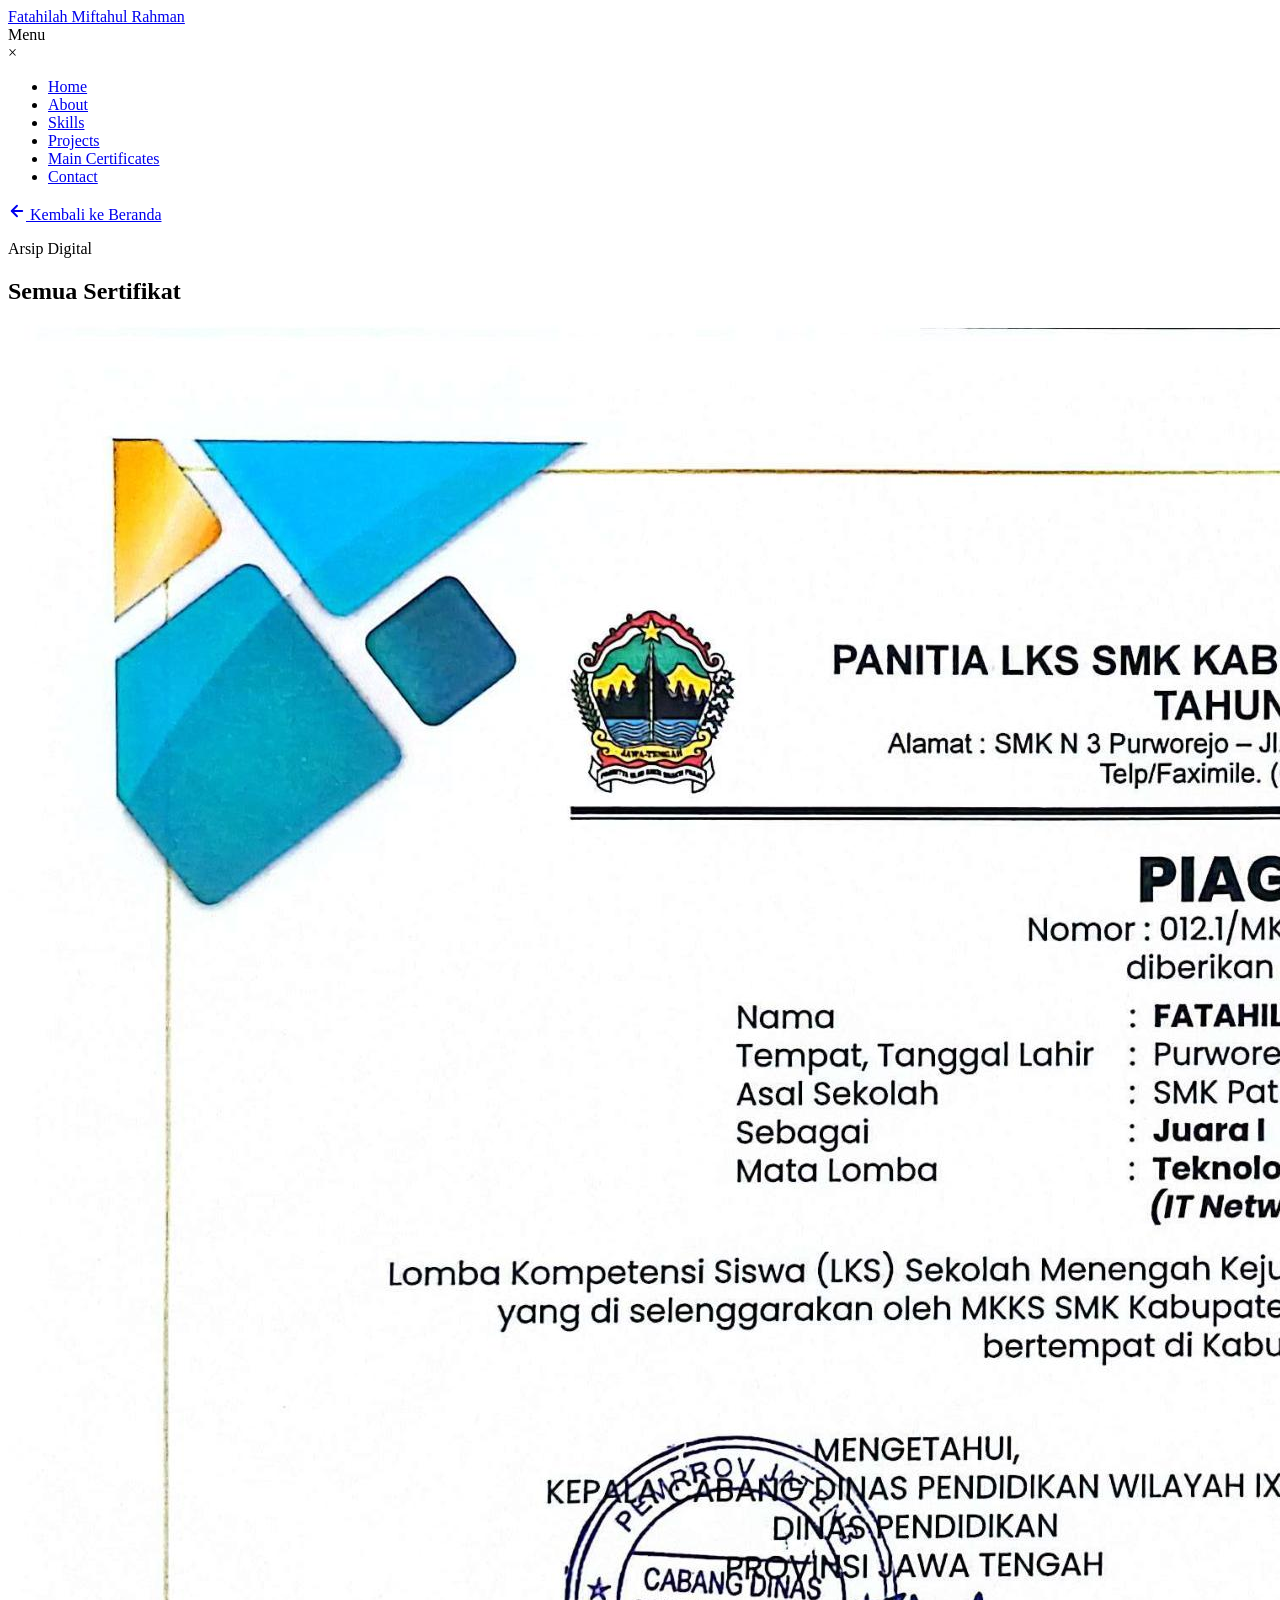
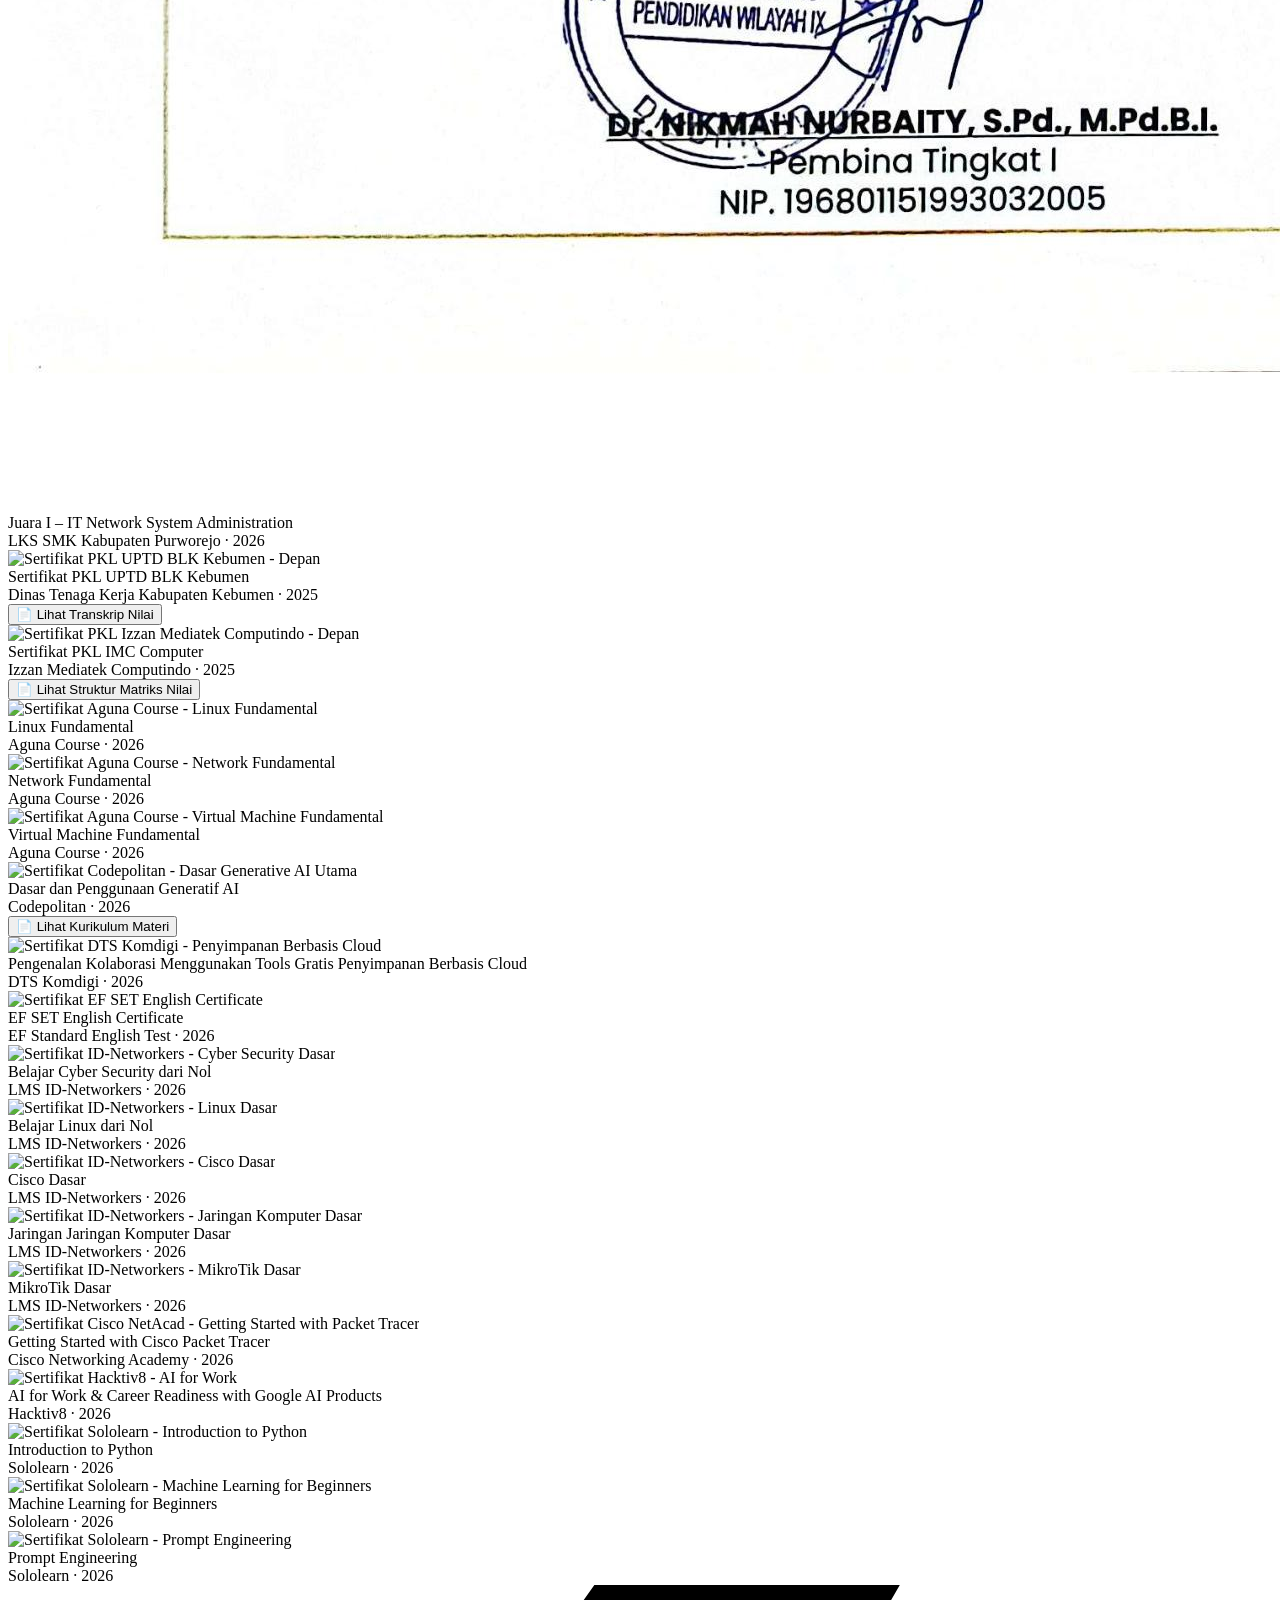
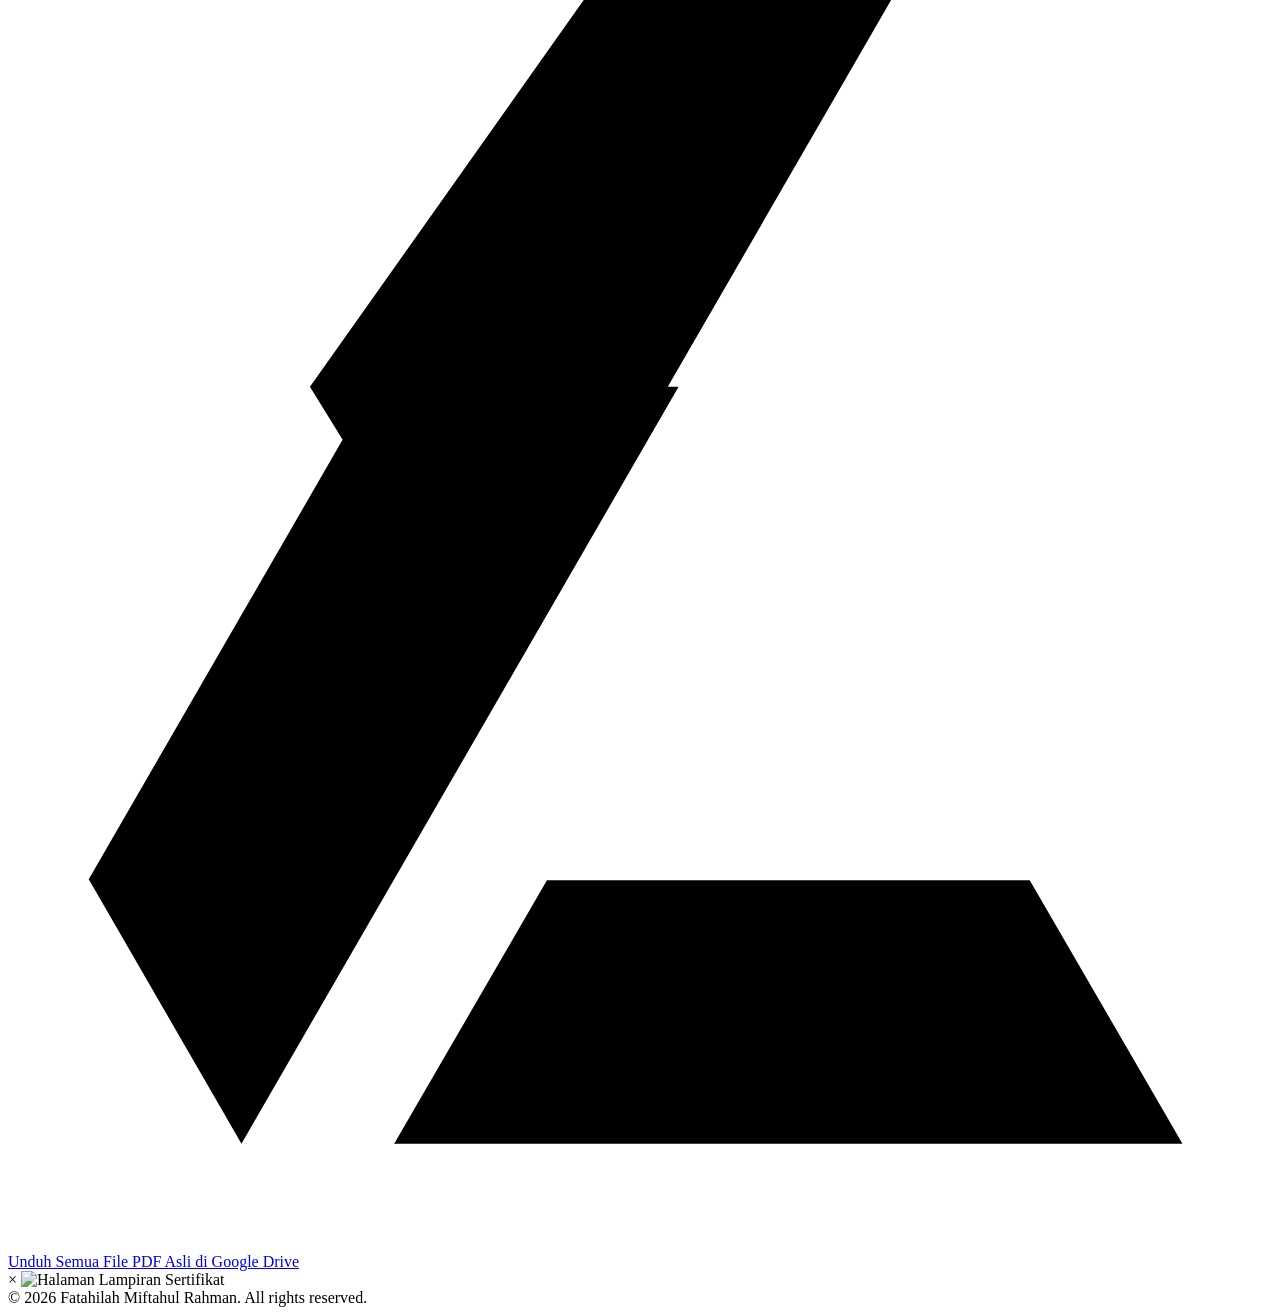
==== certificates.html @ 3e227509 "Add files via upload" ====
<!DOCTYPE html>
<html lang="id">
<head>
  <meta charset="UTF-8" />
  <meta name="viewport" content="width=device-width, initial-scale=1.0" />
  <title>Semua Sertifikat — Fatahilah Miftahul Rahman</title>
  <link href="https://fonts.googleapis.com/css2?family=DM+Serif+Display:ital@0;1&family=DM+Sans:wght@300;400;500;600&display=swap" rel="stylesheet" />
  <!-- Menghubungkan ke file CSS eksternal -->
  <link rel="stylesheet" href="style.css" />
</head>
<body>

  <!-- NAVBAR UTAMA -->
  <nav id="main-nav">
    <a href="index.html#home" class="nav-logo">Fatahilah Miftahul Rahman</a>
    <div class="menu-toggle" id="mobile-menu">
      <span></span>
      <span></span>
      <span></span>
    </div>
    
    <div class="nav-overlay" id="nav-overlay">
      <div class="overlay-header">
        <span class="overlay-title">Menu</span>
        <div class="close-btn" id="close-menu">&times;</div>
      </div>
      <ul class="overlay-links">
        <li><a href="index.html#home">Home</a></li>
        <li><a href="index.html#about">About</a></li>
        <li><a href="index.html#skills">Skills</a></li>
        <li><a href="index.html#projects">Projects</a></li>
        <li><a href="index.html#certificates">Main Certificates</a></li>
        <li><a href="index.html#contact">Contact</a></li>
      </ul>
    </div>
  </nav>

  <!-- KOLEKSI SERTIFIKAT LENGKAP -->
  <section class="certificates-page">
    <div class="section-inner">
      
      <!-- Tombol Kembali ke Halaman Utama -->
      <div class="back-btn-wrap">
        <a href="index.html" class="back-btn">
          <svg width="18" height="18" viewBox="0 0 24 24" fill="none" stroke="currentColor" stroke-width="2.5" stroke-linecap="round" stroke-linejoin="round"><line x1="19" y1="12" x2="5" y2="12"></line><polyline points="12 19 5 12 12 5"></polyline></svg>
          Kembali ke Beranda
        </a>
      </div>

      <p class="section-label">Arsip Digital</p>
      <h2 class="section-title">Semua Sertifikat</h2>
      <div class="divider"></div>
      
      <!-- GRID SERTIFIKAT (Total 19 Sertifikat) -->
      <div class="cert-grid">
        
        <!-- [1] SERTIFIKAT LKS (Utama - Tanpa lazy load karena di paling atas) -->
        <div class="cert-card lks-featured">
          <div class="cert-img-wrap">
            <img src="assets/certificates/certificate-lks.jpg" alt="Sertifikat LKS SMK IT Network System Administration" />
          </div>
          <div class="cert-info">
            <div class="cert-name">Juara I – IT Network System Administration</div>
            <div class="cert-year">LKS SMK Kabupaten Purworejo · 2026</div>
          </div>
        </div>

        <!-- [2] SERTIFIKAT PKL BLK KEBUMEN (Vertikal + 2 Halaman) -->
        <div class="cert-card pkl-vertical">
          <div class="cert-img-wrap">
            <img src="assets/certificates/Sertifikat-PKL-UPTD-BLK-Kebumen-depan.jpg" alt="Sertifikat PKL UPTD BLK Kebumen - Depan" loading="lazy" />
          </div>
          <div class="cert-info">
            <div class="cert-name">Sertifikat PKL UPTD BLK Kebumen</div>
            <div class="cert-year">Dinas Tenaga Kerja Kabupaten Kebumen · 2025</div>
            <button class="btn-transkrip" data-fullimg="assets/certificates/Sertifikat-PKL-UPTD-BLK-Kebumen-belakang.jpg">
              📄 Lihat Transkrip Nilai
            </button>
          </div>
        </div>

        <!-- [3] SERTIFIKAT PKL IMC COMPUTER (Landscape + 2 Halaman) -->
        <div class="cert-card">
          <div class="cert-img-wrap">
            <img src="assets/certificates/Sertifikat-PKL-IMC-Computer-depan.jpg" alt="Sertifikat PKL Izzan Mediatek Computindo - Depan" loading="lazy" />
          </div>
          <div class="cert-info">
            <div class="cert-name">Sertifikat PKL IMC Computer</div>
            <div class="cert-year">Izzan Mediatek Computindo · 2025</div>
            <button class="btn-transkrip" data-fullimg="assets/certificates/Sertifikat-PKL-IMC-Computer-belakang.jpg">
              📄 Lihat Struktur Matriks Nilai
            </button>
          </div>
        </div>

        <!-- [4] AGUNA COURSE - LINUX FUNDAMENTAL -->
        <div class="cert-card">
          <div class="cert-img-wrap">
            <img src="assets/certificates/sertifikat-aguna-course-linux-fundamental.jpg" alt="Sertifikat Aguna Course - Linux Fundamental" loading="lazy" />
          </div>
          <div class="cert-info">
            <div class="cert-name">Linux Fundamental</div>
            <div class="cert-year">Aguna Course · 2026</div>
          </div>
        </div>

        <!-- [5] AGUNA COURSE - NETWORK FUNDAMENTAL -->
        <div class="cert-card">
          <div class="cert-img-wrap">
            <img src="assets/certificates/sertifikat-aguna-course-network-fundamental.jpg" alt="Sertifikat Aguna Course - Network Fundamental" loading="lazy" />
          </div>
          <div class="cert-info">
            <div class="cert-name">Network Fundamental</div>
            <div class="cert-year">Aguna Course · 2026</div>
          </div>
        </div>

        <!-- [6] AGUNA COURSE - VIRTUAL MACHINE FUNDAMENTAL -->
        <div class="cert-card">
          <div class="cert-img-wrap">
            <img src="assets/certificates/sertifikat-aguna-course-virtual-machine-fundamental.jpg" alt="Sertifikat Aguna Course - Virtual Machine Fundamental" loading="lazy" />
          </div>
          <div class="cert-info">
            <div class="cert-name">Virtual Machine Fundamental</div>
            <div class="cert-year">Aguna Course · 2026</div>
          </div>
        </div>

        <!-- [7] CODEPOLITAN - GENERATIVE AI (Materi Gabungan 3 Halaman via Konsep A) -->
        <div class="cert-card">
          <div class="cert-img-wrap">
            <img src="assets/certificates/sertifikat-codepolitan-dasar-generative-ai-utama.jpg" alt="Sertifikat Codepolitan - Dasar Generative AI Utama" loading="lazy" />
          </div>
          <div class="cert-info">
            <div class="cert-name">Dasar dan Penggunaan Generatif AI</div>
            <div class="cert-year">Codepolitan · 2026</div>
            <button class="btn-transkrip" data-fullimg="assets/certificates/sertifikat-codepolitan-dasar-generative-ai-materi-full.jpg">
              📄 Lihat Kurikulum Materi
            </button>
          </div>
        </div>

        <!-- [8] DTS KOMDIGI - TOOLS CLOUD (Vertikal / Portrait) -->
        <div class="cert-card pkl-vertical">
          <div class="cert-img-wrap">
            <img src="assets/certificates/sertifikat-dts-komdigi-tools-cloud-kolaborasi.jpg" alt="Sertifikat DTS Komdigi - Penyimpanan Berbasis Cloud" loading="lazy" />
          </div>
          <div class="cert-info">
            <div class="cert-name">Pengenalan Kolaborasi Menggunakan Tools Gratis Penyimpanan Berbasis Cloud</div>
            <div class="cert-year">DTS Komdigi · 2026</div>
          </div>
        </div>

        <!-- [9] EF SET - ENGLISH CERTIFICATE (Vertikal / Portrait) -->
        <div class="cert-card pkl-vertical">
          <div class="cert-img-wrap">
            <img src="assets/certificates/sertifikat-efset-english-test.jpg" alt="Sertifikat EF SET English Certificate" loading="lazy" />
          </div>
          <div class="cert-info">
            <div class="cert-name">EF SET English Certificate</div>
            <div class="cert-year">EF Standard English Test · 2026</div>
          </div>
        </div>

        <!-- [10] IDN - CYBER SECURITY DASAR -->
        <div class="cert-card">
          <div class="cert-img-wrap">
            <img src="assets/certificates/sertifikat-idn-cyber-security-dasar.jpg" alt="Sertifikat ID-Networkers - Cyber Security Dasar" loading="lazy" />
          </div>
          <div class="cert-info">
            <div class="cert-name">Belajar Cyber Security dari Nol</div>
            <div class="cert-year">LMS ID-Networkers · 2026</div>
          </div>
        </div>

        <!-- [11] IDN - LINUX DASAR -->
        <div class="cert-card">
          <div class="cert-img-wrap">
            <img src="assets/certificates/sertifikat-idn-linux-dasar.jpg" alt="Sertifikat ID-Networkers - Linux Dasar" loading="lazy" />
          </div>
          <div class="cert-info">
            <div class="cert-name">Belajar Linux dari Nol</div>
            <div class="cert-year">LMS ID-Networkers · 2026</div>
          </div>
        </div>

        <!-- [12] IDN - CISCO DASAR -->
        <div class="cert-card">
          <div class="cert-img-wrap">
            <img src="assets/certificates/sertifikat-idn-cisco-dasar.jpg" alt="Sertifikat ID-Networkers - Cisco Dasar" loading="lazy" />
          </div>
          <div class="cert-info">
            <div class="cert-name">Cisco Dasar</div>
            <div class="cert-year">LMS ID-Networkers · 2026</div>
          </div>
        </div>

        <!-- [13] IDN - JARIINGAN KOMPUTER DASAR -->
        <div class="cert-card">
          <div class="cert-img-wrap">
            <img src="assets/certificates/sertifikat-idn-jaringan-komputer-dasar.jpg" alt="Sertifikat ID-Networkers - Jaringan Komputer Dasar" loading="lazy" />
          </div>
          <div class="cert-info">
            <div class="cert-name">Jaringan Jaringan Komputer Dasar</div>
            <div class="cert-year">LMS ID-Networkers · 2026</div>
          </div>
        </div>

        <!-- [14] IDN - MIKROTIK DASAR -->
        <div class="cert-card">
          <div class="cert-img-wrap">
            <img src="assets/certificates/sertifikat-idn-mikrotik-dasar.jpg" alt="Sertifikat ID-Networkers - MikroTik Dasar" loading="lazy" />
          </div>
          <div class="cert-info">
            <div class="cert-name">MikroTik Dasar</div>
            <div class="cert-year">LMS ID-Networkers · 2026</div>
          </div>
        </div>

        <!-- [15] CISCO NETACAD - GETTING STARTED PACKET TRACER -->
        <div class="cert-card">
          <div class="cert-img-wrap">
            <img src="assets/certificates/sertifikat-cisco-getting-started-packet-tracer.jpg" alt="Sertifikat Cisco NetAcad - Getting Started with Packet Tracer" loading="lazy" />
          </div>
          <div class="cert-info">
            <div class="cert-name">Getting Started with Cisco Packet Tracer</div>
            <div class="cert-year">Cisco Networking Academy · 2026</div>
          </div>
        </div>

        <!-- [16] HACKTIV8 - AI FOR WORK -->
        <div class="cert-card">
          <div class="cert-img-wrap">
            <img src="assets/certificates/sertifikat-hacktiv8-ai-work-career-readiness.jpg" alt="Sertifikat Hacktiv8 - AI for Work" loading="lazy" />
          </div>
          <div class="cert-info">
            <div class="cert-name">AI for Work &amp; Career Readiness with Google AI Products</div>
            <div class="cert-year">Hacktiv8 · 2026</div>
          </div>
        </div>

        <!-- [17] SOLOLEARN - INTRODUCTION TO PYTHON -->
        <div class="cert-card">
          <div class="cert-img-wrap">
            <img src="assets/certificates/sertifikat-sololearn-introduction-python.jpg" alt="Sertifikat Sololearn - Introduction to Python" loading="lazy" />
          </div>
          <div class="cert-info">
            <div class="cert-name">Introduction to Python</div>
            <div class="cert-year">Sololearn · 2026</div>
          </div>
        </div>

        <!-- [18] SOLOLEARN - MACHINE LEARNING FOR BEGINNERS -->
        <div class="cert-card">
          <div class="cert-img-wrap">
            <img src="assets/certificates/sertifikat-sololearn-machine-learning-beginners.jpg" alt="Sertifikat Sololearn - Machine Learning for Beginners" loading="lazy" />
          </div>
          <div class="cert-info">
            <div class="cert-name">Machine Learning for Beginners</div>
            <div class="cert-year">Sololearn · 2026</div>
          </div>
        </div>

        <!-- [19] SOLOLEARN - PROMPT ENGINEERING -->
        <div class="cert-card">
          <div class="cert-img-wrap">
            <img src="assets/certificates/sertifikat-sololearn-prompt-engineering.jpg" alt="Sertifikat Sololearn - Prompt Engineering" loading="lazy" />
          </div>
          <div class="cert-info">
            <div class="cert-name">Prompt Engineering</div>
            <div class="cert-year">Sololearn · 2026</div>
          </div>
        </div>

      </div>

      <!-- Tombol Link Google Drive Sebagai Backup -->
      <a class="cert-drive-btn" href="https://drive.google.com/drive/folders/1jxQi8S0QpUtACRlumbORdfEAGRturCqt" target="_blank" rel="noopener">
        <svg viewBox="0 0 24 24"><path d="M4.433 22l-2.9-5.02 5.4-9.35h5.8L4.433 22zm4.4-9.35L5.733 7.63 11.133 0h5.8l-5.4 9.35H8.833zm11.167 9.35H7.333l2.9-5H19.4l2.9 5h-2.3z"/></svg>
        Unduh Semua File PDF Asli di Google Drive
      </a>

    </div>
  </section>

  <!-- WADAH POP-UP MODAL KOSONGAN -->
  <div id="certModal" class="modal">
    <span class="close-modal" id="closeModal">&times;</span>
    <img class="modal-content" id="modalImg" alt="Halaman Lampiran Sertifikat" />
  </div>

  <footer>
    &copy; 2026 Fatahilah Miftahul Rahman. All rights reserved.
  </footer>

  <!-- Menghubungkan ke file JavaScript eksternal -->
  <script src="script.js"></script>
</body>
</html>
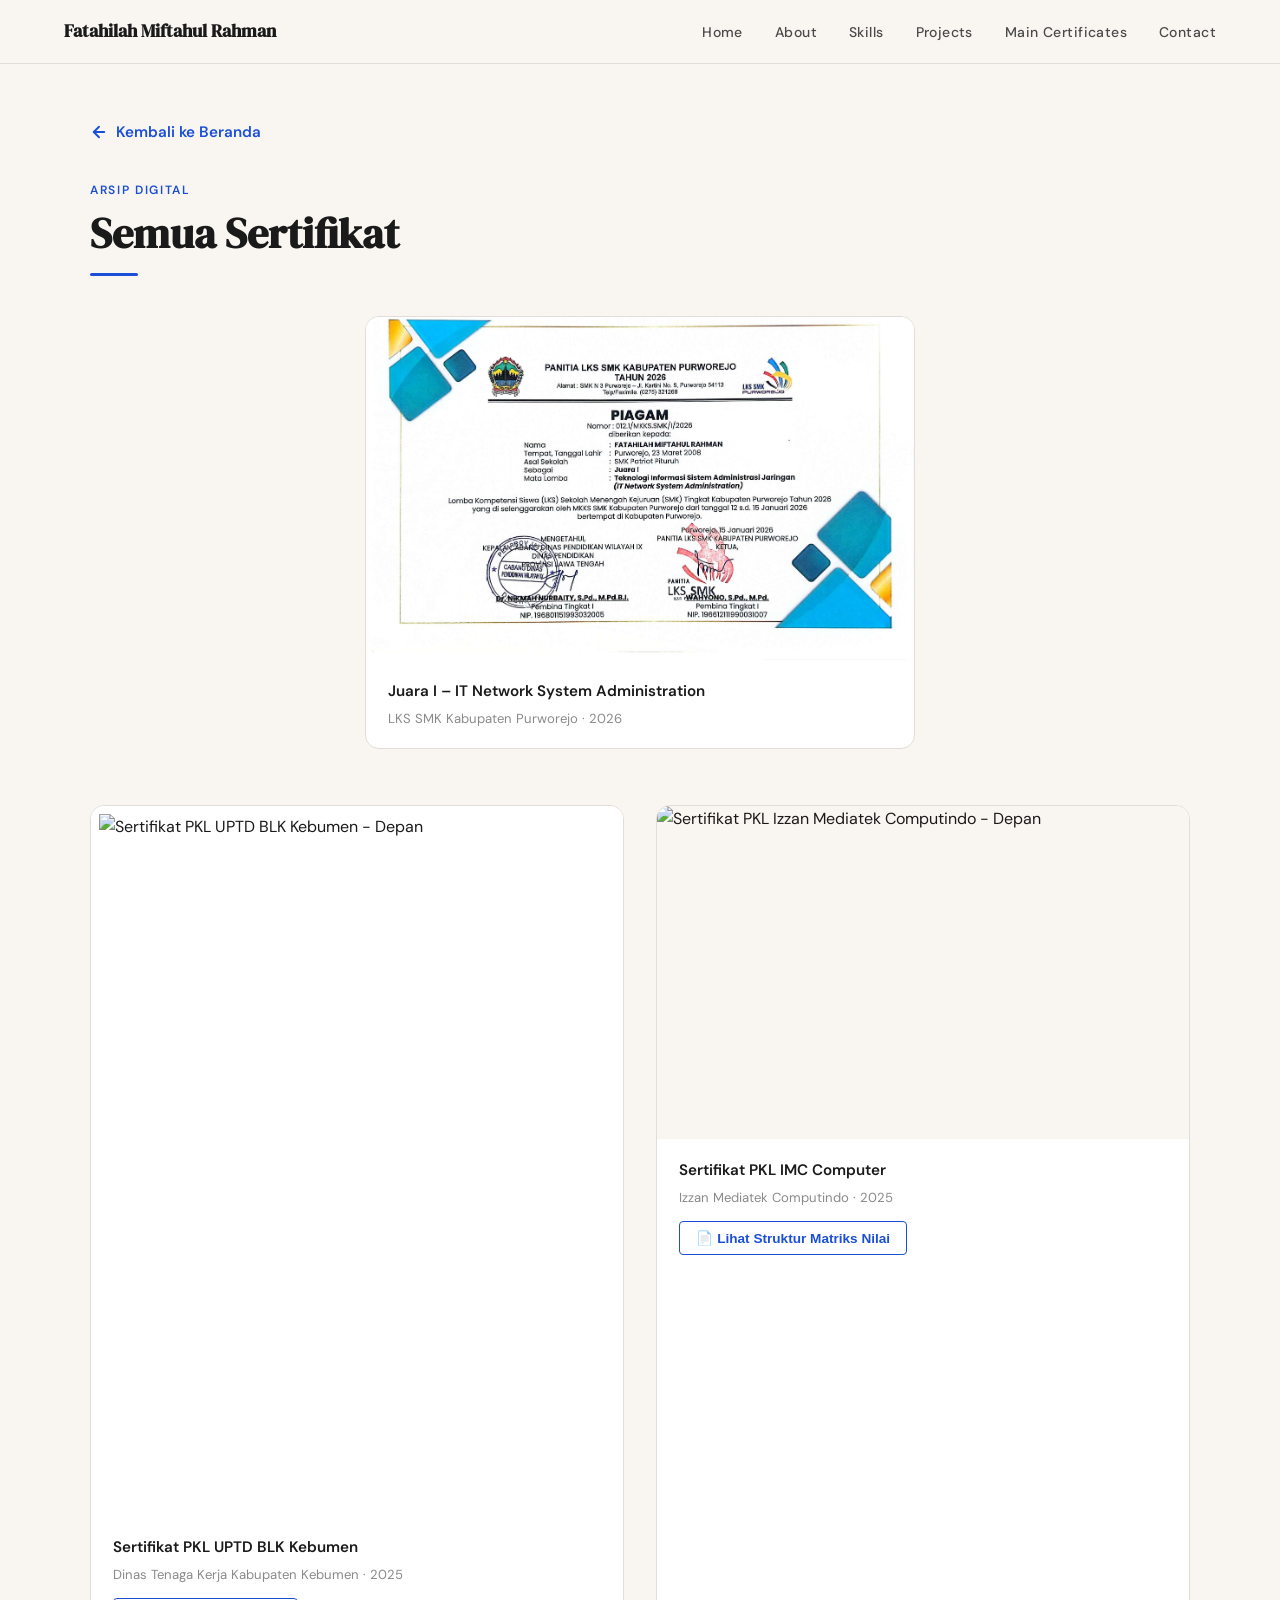
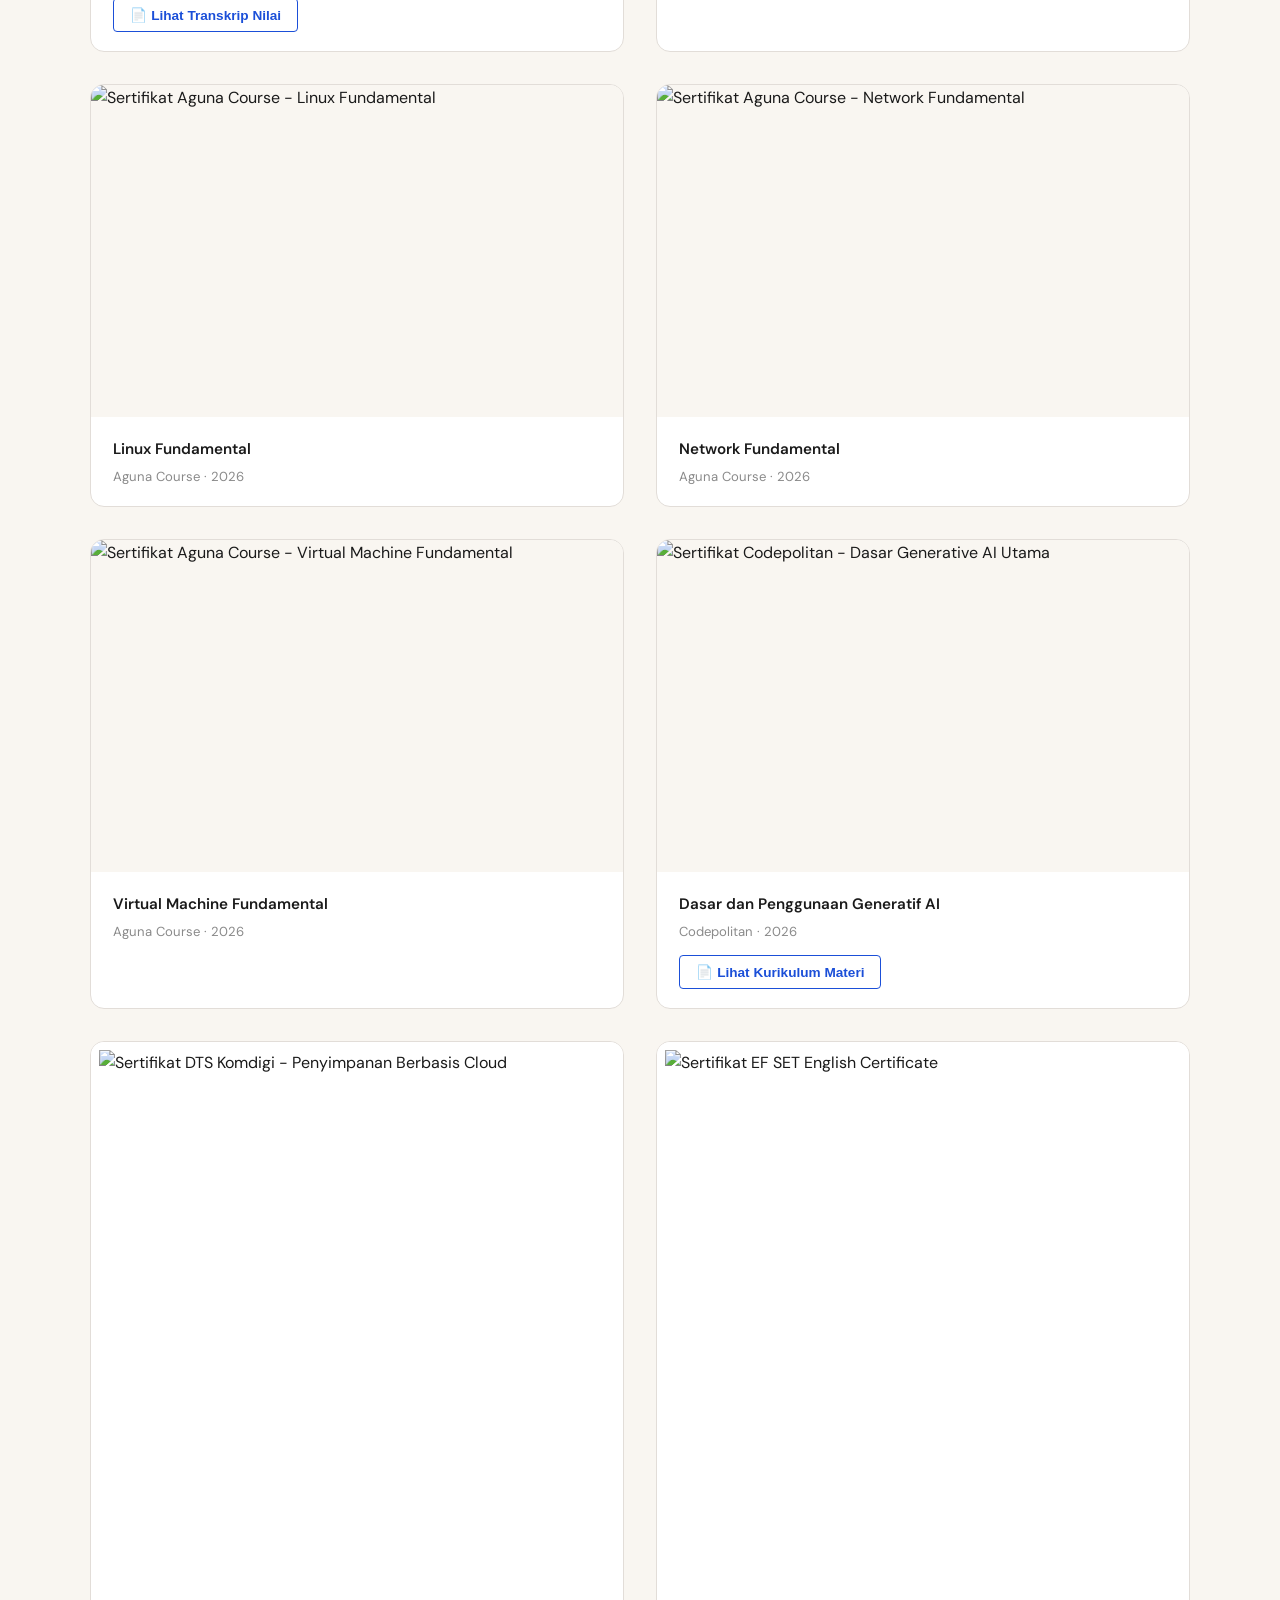
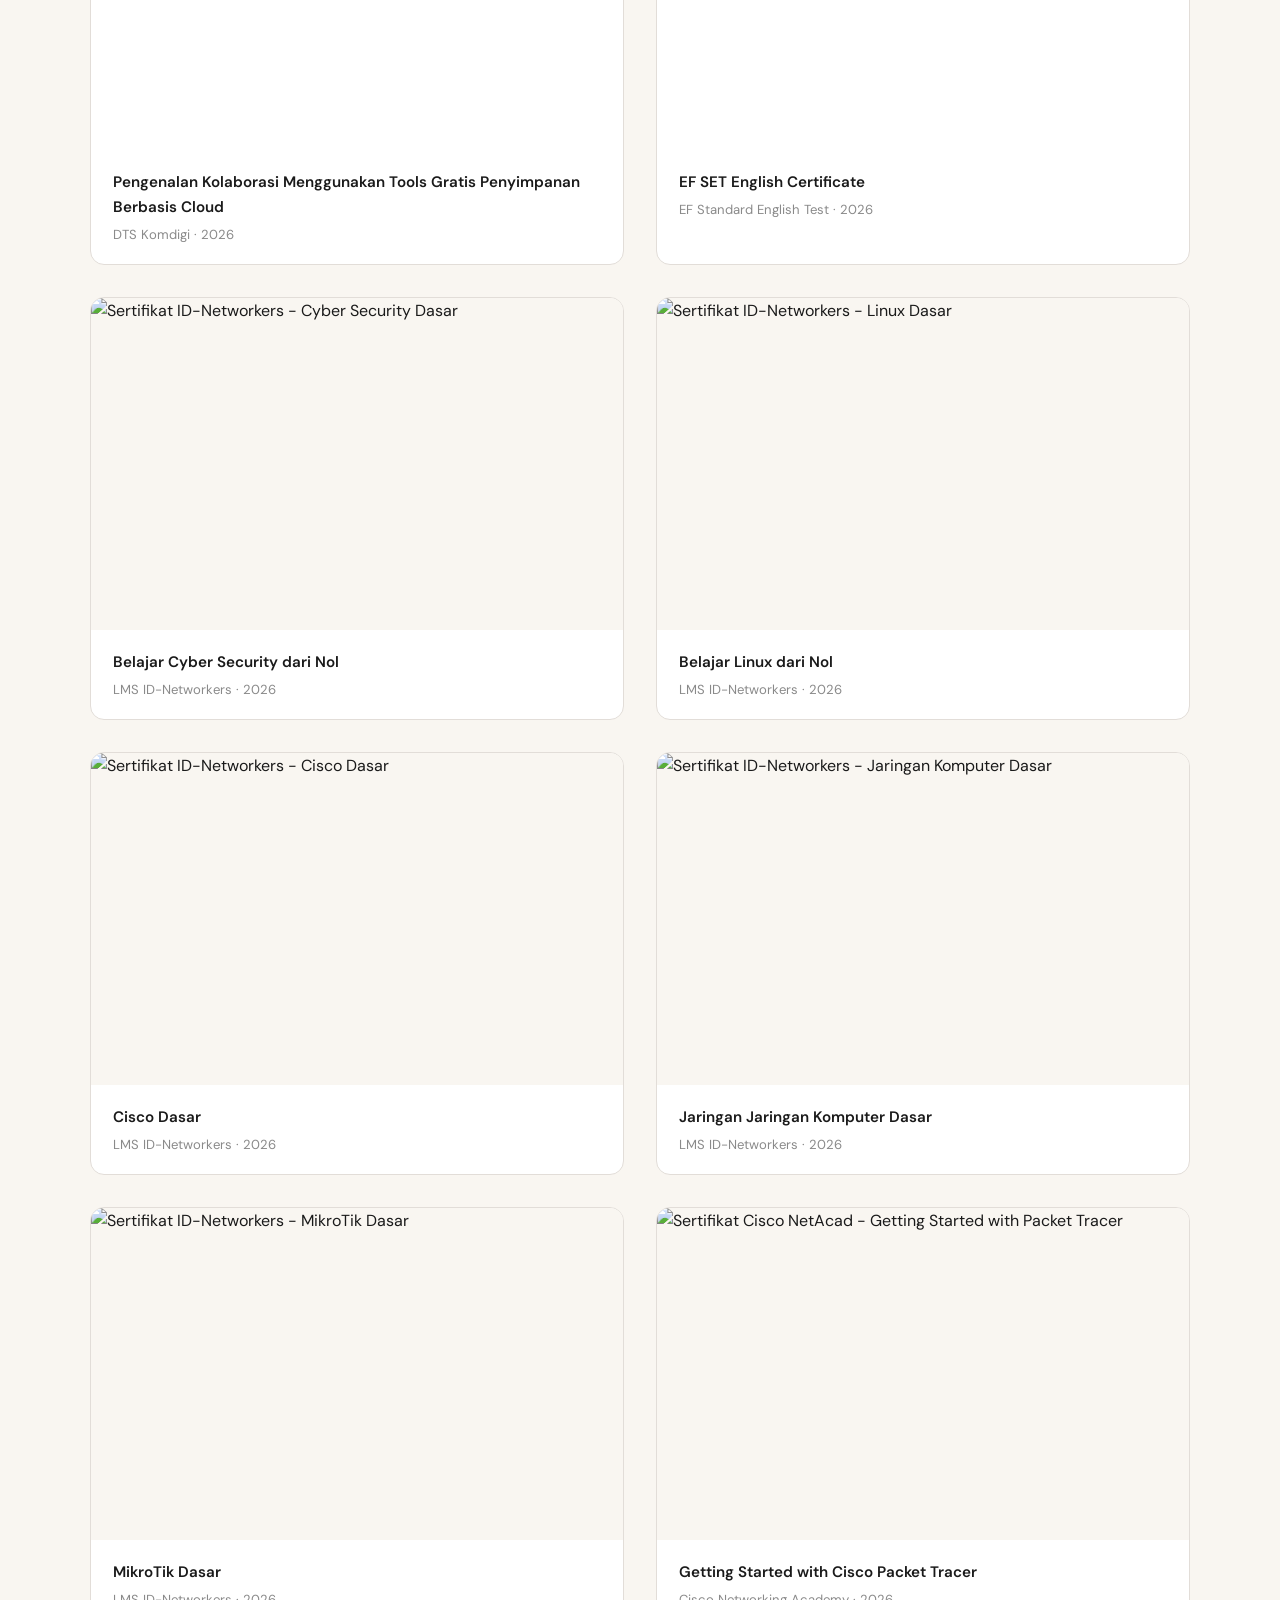
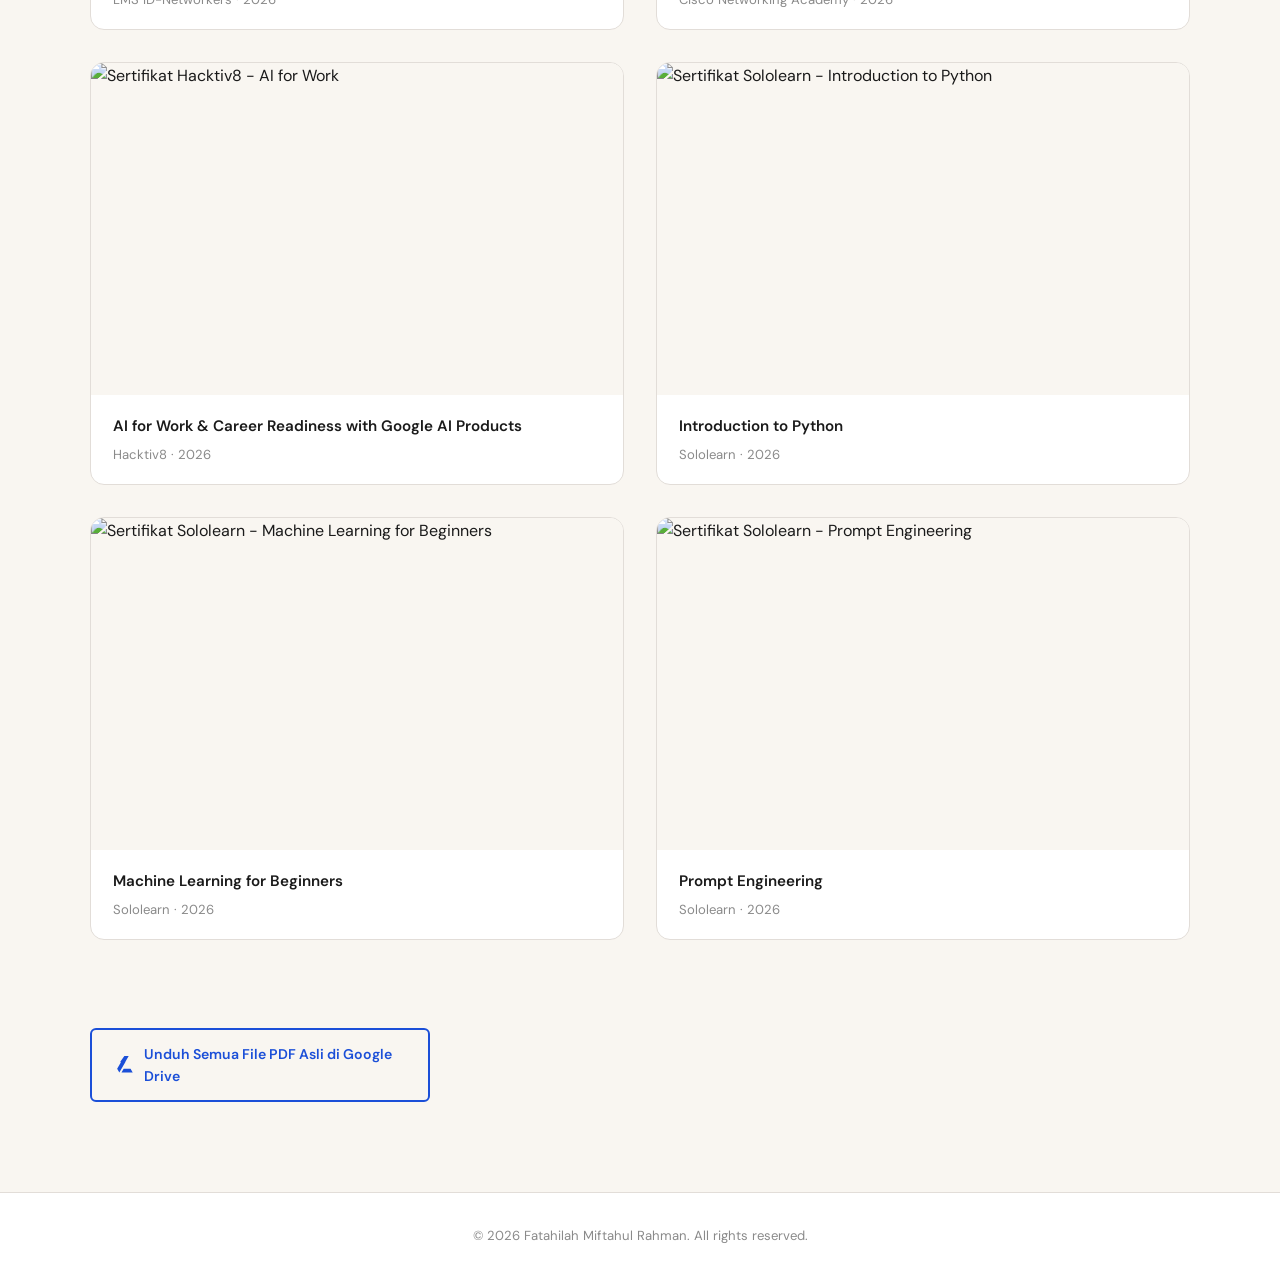
==== commit 353364f9: "Add files via upload" ====
--- a/certificates.html
+++ b/certificates.html
@@ -5,12 +5,10 @@
   <meta name="viewport" content="width=device-width, initial-scale=1.0" />
   <title>Semua Sertifikat — Fatahilah Miftahul Rahman</title>
   <link href="https://fonts.googleapis.com/css2?family=DM+Serif+Display:ital@0;1&family=DM+Sans:wght@300;400;500;600&display=swap" rel="stylesheet" />
-  <!-- Menghubungkan ke file CSS eksternal -->
   <link rel="stylesheet" href="style.css" />
 </head>
 <body>
 
-  <!-- NAVBAR UTAMA -->
   <nav id="main-nav">
     <a href="index.html#home" class="nav-logo">Fatahilah Miftahul Rahman</a>
     <div class="menu-toggle" id="mobile-menu">
@@ -35,11 +33,9 @@
     </div>
   </nav>
 
-  <!-- KOLEKSI SERTIFIKAT LENGKAP -->
   <section class="certificates-page">
     <div class="section-inner">
       
-      <!-- Tombol Kembali ke Halaman Utama -->
       <div class="back-btn-wrap">
         <a href="index.html" class="back-btn">
           <svg width="18" height="18" viewBox="0 0 24 24" fill="none" stroke="currentColor" stroke-width="2.5" stroke-linecap="round" stroke-linejoin="round"><line x1="19" y1="12" x2="5" y2="12"></line><polyline points="12 19 5 12 12 5"></polyline></svg>
@@ -51,10 +47,8 @@
       <h2 class="section-title">Semua Sertifikat</h2>
       <div class="divider"></div>
       
-      <!-- GRID SERTIFIKAT (Total 19 Sertifikat) -->
       <div class="cert-grid">
         
-        <!-- [1] SERTIFIKAT LKS (Utama - Tanpa lazy load karena di paling atas) -->
         <div class="cert-card lks-featured">
           <div class="cert-img-wrap">
             <img src="assets/certificates/certificate-lks.jpg" alt="Sertifikat LKS SMK IT Network System Administration" />
@@ -65,7 +59,6 @@
           </div>
         </div>
 
-        <!-- [2] SERTIFIKAT PKL BLK KEBUMEN (Vertikal + 2 Halaman) -->
         <div class="cert-card pkl-vertical">
           <div class="cert-img-wrap">
             <img src="assets/certificates/Sertifikat-PKL-UPTD-BLK-Kebumen-depan.jpg" alt="Sertifikat PKL UPTD BLK Kebumen - Depan" loading="lazy" />
@@ -79,7 +72,6 @@
           </div>
         </div>
 
-        <!-- [3] SERTIFIKAT PKL IMC COMPUTER (Landscape + 2 Halaman) -->
         <div class="cert-card">
           <div class="cert-img-wrap">
             <img src="assets/certificates/Sertifikat-PKL-IMC-Computer-depan.jpg" alt="Sertifikat PKL Izzan Mediatek Computindo - Depan" loading="lazy" />
@@ -93,7 +85,6 @@
           </div>
         </div>
 
-        <!-- [4] AGUNA COURSE - LINUX FUNDAMENTAL -->
         <div class="cert-card">
           <div class="cert-img-wrap">
             <img src="assets/certificates/sertifikat-aguna-course-linux-fundamental.jpg" alt="Sertifikat Aguna Course - Linux Fundamental" loading="lazy" />
@@ -104,7 +95,6 @@
           </div>
         </div>
 
-        <!-- [5] AGUNA COURSE - NETWORK FUNDAMENTAL -->
         <div class="cert-card">
           <div class="cert-img-wrap">
             <img src="assets/certificates/sertifikat-aguna-course-network-fundamental.jpg" alt="Sertifikat Aguna Course - Network Fundamental" loading="lazy" />
@@ -115,7 +105,6 @@
           </div>
         </div>
 
-        <!-- [6] AGUNA COURSE - VIRTUAL MACHINE FUNDAMENTAL -->
         <div class="cert-card">
           <div class="cert-img-wrap">
             <img src="assets/certificates/sertifikat-aguna-course-virtual-machine-fundamental.jpg" alt="Sertifikat Aguna Course - Virtual Machine Fundamental" loading="lazy" />
@@ -126,7 +115,6 @@
           </div>
         </div>
 
-        <!-- [7] CODEPOLITAN - GENERATIVE AI (Materi Gabungan 3 Halaman via Konsep A) -->
         <div class="cert-card">
           <div class="cert-img-wrap">
             <img src="assets/certificates/sertifikat-codepolitan-dasar-generative-ai-utama.jpg" alt="Sertifikat Codepolitan - Dasar Generative AI Utama" loading="lazy" />
@@ -140,7 +128,6 @@
           </div>
         </div>
 
-        <!-- [8] DTS KOMDIGI - TOOLS CLOUD (Vertikal / Portrait) -->
         <div class="cert-card pkl-vertical">
           <div class="cert-img-wrap">
             <img src="assets/certificates/sertifikat-dts-komdigi-tools-cloud-kolaborasi.jpg" alt="Sertifikat DTS Komdigi - Penyimpanan Berbasis Cloud" loading="lazy" />
@@ -151,7 +138,6 @@
           </div>
         </div>
 
-        <!-- [9] EF SET - ENGLISH CERTIFICATE (Vertikal / Portrait) -->
         <div class="cert-card pkl-vertical">
           <div class="cert-img-wrap">
             <img src="assets/certificates/sertifikat-efset-english-test.jpg" alt="Sertifikat EF SET English Certificate" loading="lazy" />
@@ -162,7 +148,6 @@
           </div>
         </div>
 
-        <!-- [10] IDN - CYBER SECURITY DASAR -->
         <div class="cert-card">
           <div class="cert-img-wrap">
             <img src="assets/certificates/sertifikat-idn-cyber-security-dasar.jpg" alt="Sertifikat ID-Networkers - Cyber Security Dasar" loading="lazy" />
@@ -173,7 +158,6 @@
           </div>
         </div>
 
-        <!-- [11] IDN - LINUX DASAR -->
         <div class="cert-card">
           <div class="cert-img-wrap">
             <img src="assets/certificates/sertifikat-idn-linux-dasar.jpg" alt="Sertifikat ID-Networkers - Linux Dasar" loading="lazy" />
@@ -184,7 +168,6 @@
           </div>
         </div>
 
-        <!-- [12] IDN - CISCO DASAR -->
         <div class="cert-card">
           <div class="cert-img-wrap">
             <img src="assets/certificates/sertifikat-idn-cisco-dasar.jpg" alt="Sertifikat ID-Networkers - Cisco Dasar" loading="lazy" />
@@ -195,7 +178,6 @@
           </div>
         </div>
 
-        <!-- [13] IDN - JARIINGAN KOMPUTER DASAR -->
         <div class="cert-card">
           <div class="cert-img-wrap">
             <img src="assets/certificates/sertifikat-idn-jaringan-komputer-dasar.jpg" alt="Sertifikat ID-Networkers - Jaringan Komputer Dasar" loading="lazy" />
@@ -206,7 +188,6 @@
           </div>
         </div>
 
-        <!-- [14] IDN - MIKROTIK DASAR -->
         <div class="cert-card">
           <div class="cert-img-wrap">
             <img src="assets/certificates/sertifikat-idn-mikrotik-dasar.jpg" alt="Sertifikat ID-Networkers - MikroTik Dasar" loading="lazy" />
@@ -217,7 +198,6 @@
           </div>
         </div>
 
-        <!-- [15] CISCO NETACAD - GETTING STARTED PACKET TRACER -->
         <div class="cert-card">
           <div class="cert-img-wrap">
             <img src="assets/certificates/sertifikat-cisco-getting-started-packet-tracer.jpg" alt="Sertifikat Cisco NetAcad - Getting Started with Packet Tracer" loading="lazy" />
@@ -228,7 +208,6 @@
           </div>
         </div>
 
-        <!-- [16] HACKTIV8 - AI FOR WORK -->
         <div class="cert-card">
           <div class="cert-img-wrap">
             <img src="assets/certificates/sertifikat-hacktiv8-ai-work-career-readiness.jpg" alt="Sertifikat Hacktiv8 - AI for Work" loading="lazy" />
@@ -239,7 +218,6 @@
           </div>
         </div>
 
-        <!-- [17] SOLOLEARN - INTRODUCTION TO PYTHON -->
         <div class="cert-card">
           <div class="cert-img-wrap">
             <img src="assets/certificates/sertifikat-sololearn-introduction-python.jpg" alt="Sertifikat Sololearn - Introduction to Python" loading="lazy" />
@@ -250,7 +228,6 @@
           </div>
         </div>
 
-        <!-- [18] SOLOLEARN - MACHINE LEARNING FOR BEGINNERS -->
         <div class="cert-card">
           <div class="cert-img-wrap">
             <img src="assets/certificates/sertifikat-sololearn-machine-learning-beginners.jpg" alt="Sertifikat Sololearn - Machine Learning for Beginners" loading="lazy" />
@@ -261,7 +238,6 @@
           </div>
         </div>
 
-        <!-- [19] SOLOLEARN - PROMPT ENGINEERING -->
         <div class="cert-card">
           <div class="cert-img-wrap">
             <img src="assets/certificates/sertifikat-sololearn-prompt-engineering.jpg" alt="Sertifikat Sololearn - Prompt Engineering" loading="lazy" />
@@ -274,7 +250,6 @@
 
       </div>
 
-      <!-- Tombol Link Google Drive Sebagai Backup -->
       <a class="cert-drive-btn" href="https://drive.google.com/drive/folders/1jxQi8S0QpUtACRlumbORdfEAGRturCqt" target="_blank" rel="noopener">
         <svg viewBox="0 0 24 24"><path d="M4.433 22l-2.9-5.02 5.4-9.35h5.8L4.433 22zm4.4-9.35L5.733 7.63 11.133 0h5.8l-5.4 9.35H8.833zm11.167 9.35H7.333l2.9-5H19.4l2.9 5h-2.3z"/></svg>
         Unduh Semua File PDF Asli di Google Drive
@@ -283,7 +258,6 @@
     </div>
   </section>
 
-  <!-- WADAH POP-UP MODAL KOSONGAN -->
   <div id="certModal" class="modal">
     <span class="close-modal" id="closeModal">&times;</span>
     <img class="modal-content" id="modalImg" alt="Halaman Lampiran Sertifikat" />
@@ -293,7 +267,6 @@
     &copy; 2026 Fatahilah Miftahul Rahman. All rights reserved.
   </footer>
 
-  <!-- Menghubungkan ke file JavaScript eksternal -->
   <script src="script.js"></script>
 </body>
 </html>
--- a/style.css
+++ b/style.css
@@ -0,0 +1,895 @@
+/* ==========================================================================
+   RESET & VARIABEL UTAMA
+   ========================================================================== */
+*, *::before, *::after { 
+  box-sizing: border-box; 
+  margin: 0; 
+  padding: 0; 
+}
+
+:root {
+  --cream: #F9F6F1;
+  --white: #FFFFFF;
+  --ink: #1A1A1A;
+  --ink-soft: #4A4A4A;
+  --ink-muted: #8A8A8A;
+  --accent: #1B4FD8;
+  --accent-light: #E8EEFB;
+  --accent-soft: #3B6FF0;
+  --border: #E2DDD8;
+  --gold: #C9A84C;
+}
+
+html { 
+  scroll-behavior: smooth; 
+}
+
+body {
+  font-family: 'DM Sans', sans-serif;
+  background-color: var(--cream);
+  color: var(--ink);
+  line-height: 1.6;
+  overflow-x: hidden;
+}
+
+/* ==========================================================================
+   NAVBAR UTAMA
+   ========================================================================== */
+nav {
+  position: fixed;
+  top: 0; left: 0; right: 0;
+  z-index: 100;
+  background: rgba(249, 246, 241, 0.95);
+  backdrop-filter: blur(12px);
+  border-bottom: 1px solid var(--border);
+  padding: 0 5%;
+  display: flex;
+  align-items: center;
+  justify-content: space-between;
+  height: 64px;
+  opacity: 1;
+  transform: translateY(0);
+  transition: opacity 0.4s ease, transform 0.4s ease;
+}
+
+nav.nav-hidden {
+  opacity: 0;
+  transform: translateY(-10px);
+  pointer-events: none;
+}
+
+.nav-logo {
+  font-family: 'DM Serif Display', serif;
+  font-size: 1.1rem;
+  color: var(--ink);
+  text-decoration: none;
+  font-weight: bold;
+}
+
+.menu-toggle {
+  display: none;
+  flex-direction: column;
+  gap: 5px;
+  cursor: pointer;
+  padding: 5px;
+}
+
+.menu-toggle span {
+  display: block;
+  width: 24px;
+  height: 2px;
+  background-color: var(--ink);
+  transition: 0.3s;
+}
+
+.nav-overlay {
+  display: flex;
+  align-items: center;
+}
+
+.overlay-links {
+  list-style: none;
+  display: flex;
+  flex-direction: row;
+  gap: 2rem;
+}
+
+.overlay-links a {
+  text-decoration: none;
+  font-size: 0.875rem;
+  font-weight: 500;
+  color: var(--ink-soft);
+  letter-spacing: 0.03em;
+  transition: color 0.2s;
+}
+
+.overlay-links a:hover {
+  color: var(--accent);
+}
+
+.overlay-header {
+  display: none;
+}
+
+/* ==========================================================================
+   HERO SECTION
+   ========================================================================== */
+#home {
+  min-height: 100vh;
+  display: flex;
+  align-items: center;
+  padding: 100px 5% 60px;
+  position: relative;
+  overflow: hidden;
+}
+
+.hero-bg-line { 
+  display: none; 
+}
+
+.hero-content {
+  position: relative;
+  z-index: 1;
+  display: flex;
+  align-items: center;
+  gap: 5rem;
+  max-width: 1100px;
+  margin: 0 auto;
+  width: 100%;
+}
+
+.hero-text { 
+  flex: 1; 
+}
+
+.hero-eyebrow {
+  display: inline-block;
+  font-size: 0.78rem;
+  font-weight: 600;
+  letter-spacing: 0.12em;
+  text-transform: uppercase;
+  color: var(--accent);
+  margin-bottom: 1.25rem;
+}
+
+.hero-name {
+  font-family: 'DM Serif Display', serif;
+  font-size: clamp(2.8rem, 5vw, 4.2rem);
+  line-height: 1.08;
+  color: var(--ink);
+  margin-bottom: 1.25rem;
+}
+
+.hero-tagline {
+  font-size: 1.05rem;
+  font-weight: 300;
+  color: var(--ink-soft);
+  max-width: 440px;
+  line-height: 1.7;
+  font-style: italic;
+}
+
+.hero-photo-wrap {
+  flex-shrink: 0;
+  width: 280px;
+  height: 280px;
+  border-radius: 50%;
+  overflow: hidden;
+  border: 4px solid var(--white);
+  box-shadow: 0 20px 60px rgba(27,79,216,0.15), 0 4px 16px rgba(0,0,0,0.08);
+  animation: floatUp 0.9s ease both;
+}
+
+.hero-photo-wrap img {
+  width: 100%;
+  height: 100%;
+  object-fit: cover;
+  object-position: center top;
+  display: block;
+}
+
+@keyframes floatUp {
+  from { opacity: 0; transform: translateY(30px); }
+  to   { opacity: 1; transform: translateY(0); }
+}
+
+/* ==========================================================================
+   SECTION BASE & ABOUT
+   ========================================================================== */
+section { 
+  padding: 90px 5%; 
+}
+
+.section-inner {
+  max-width: 1100px;
+  margin: 0 auto;
+}
+
+.section-label {
+  font-size: 0.75rem;
+  font-weight: 600;
+  letter-spacing: 0.14em;
+  text-transform: uppercase;
+  color: var(--accent);
+  margin-bottom: 0.6rem;
+}
+
+.section-title {
+  font-family: 'DM Serif Display', serif;
+  font-size: clamp(1.9rem, 3.5vw, 2.6rem);
+  color: var(--ink);
+  margin-bottom: 0;
+  line-height: 1.15;
+}
+
+.divider {
+  width: 48px;
+  height: 3px;
+  background: var(--accent);
+  margin: 1rem 0 2.5rem;
+  border-radius: 2px;
+}
+
+#about, #skills, #projects, #certificates, #contact, footer { 
+  background: var(--white); 
+}
+
+.about-grid {
+  display: grid;
+  grid-template-columns: 1fr 1fr;
+  gap: 4rem;
+  align-items: start;
+}
+
+.about-body p {
+  font-size: 1rem;
+  color: var(--ink-soft);
+  line-height: 1.85;
+  margin-bottom: 1.2rem;
+}
+
+.about-meta {
+  display: flex;
+  flex-direction: column;
+  gap: 1.5rem;
+}
+
+.meta-card {
+  background: var(--cream);
+  border: 1px solid var(--border);
+  border-radius: 12px;
+  padding: 1.4rem 1.6rem;
+}
+
+.meta-card-label {
+  font-size: 0.72rem;
+  font-weight: 600;
+  letter-spacing: 0.1em;
+  text-transform: uppercase;
+  color: var(--ink-muted);
+  margin-bottom: 0.4rem;
+}
+
+.meta-card-value {
+  font-size: 0.98rem;
+  font-weight: 500;
+  color: var(--ink);
+}
+
+.achievement-card {
+  background: linear-gradient(135deg, var(--accent) 0%, var(--accent-soft) 100%);
+  border-radius: 12px;
+  padding: 1.6rem;
+  color: var(--white);
+}
+
+.achievement-card .meta-card-label { 
+  color: rgba(255,255,255,0.7); 
+}
+
+.achievement-card .meta-card-value { 
+  color: var(--white); 
+  font-size: 1rem; 
+}
+
+.achievement-badge {
+  display: inline-block;
+  background: var(--gold);
+  color: var(--white);
+  font-size: 0.72rem;
+  font-weight: 600;
+  letter-spacing: 0.08em;
+  text-transform: uppercase;
+  padding: 0.25rem 0.75rem;
+  border-radius: 20px;
+  margin-bottom: 0.75rem;
+}
+
+/* ==========================================================================
+   SEKSI SKILLS
+   ========================================================================== */
+.skills-grid {
+  display: grid;
+  grid-template-columns: repeat(auto-fit, minmax(240px, 1fr));
+  gap: 1.5rem;
+}
+
+.skill-category {
+  background: var(--white);
+  border: 1px solid var(--border);
+  border-radius: 14px;
+  padding: 1.6rem;
+  transition: box-shadow 0.25s, transform 0.25s;
+}
+
+.skill-category:hover {
+  box-shadow: 0 8px 30px rgba(27,79,216,0.1);
+  transform: translateY(-3px);
+}
+
+.skills-grid .skill-category:nth-child(1) { background: #F4F7FE; border-color: #DCE5FD; }
+.skills-grid .skill-category:nth-child(2) { background: #F5FAF6; border-color: #DCEFE3; }
+.skills-grid .skill-category:nth-child(3) { background: #FCF8F2; border-color: #F5E9D6; }
+.skills-grid .skill-category:nth-child(4) { background: #FAF5FA; border-color: #EFE2EF; }
+
+.skill-cat-title {
+  font-size: 0.78rem;
+  font-weight: 600;
+  letter-spacing: 0.1em;
+  text-transform: uppercase;
+  color: var(--accent);
+  margin-bottom: 1rem;
+  padding-bottom: 0.75rem;
+  border-bottom: 1px solid var(--border);
+}
+
+.skill-list {
+  list-style: none;
+  display: flex;
+  flex-direction: column;
+  gap: 0.55rem;
+}
+
+.skill-list li {
+  font-size: 0.93rem;
+  color: var(--ink-soft);
+  padding-left: 1.1rem;
+  position: relative;
+}
+
+.skill-list li::before {
+  content: '';
+  position: absolute;
+  left: 0;
+  top: 50%;
+  transform: translateY(-50%);
+  width: 5px;
+  height: 5px;
+  background: var(--accent);
+  border-radius: 50%;
+}
+
+/* ==========================================================================
+   SEKSI PROJECTS
+   ========================================================================== */
+.projects-grid {
+  display: grid;
+  grid-template-columns: repeat(auto-fit, minmax(280px, 1fr));
+  gap: 2rem;
+}
+
+.project-card {
+  background: var(--white);
+  border: 1px solid var(--border);
+  border-radius: 14px;
+  overflow: hidden;
+  box-shadow: 0 4px 12px rgba(0,0,0,0.02);
+  transition: transform 0.3s ease, box-shadow 0.3s ease;
+}
+
+.project-card:hover {
+  transform: translateY(-5px);
+  box-shadow: 0 12px 30px rgba(27,79,216,0.08);
+}
+
+.project-img-wrap {
+  width: 100%;
+  aspect-ratio: 16/9;
+  background: #EAEAEA;
+  overflow: hidden;
+  border-bottom: 1px solid var(--border);
+}
+
+.project-img-wrap img {
+  width: 100%;
+  height: 100%;
+  object-fit: cover;
+}
+
+.project-info { 
+  padding: 1.5rem; 
+}
+
+.project-card-title { 
+  font-size: 1.1rem; 
+  font-weight: 600; 
+  color: var(--ink); 
+  margin-bottom: 0.5rem; 
+}
+
+.project-desc { 
+  font-size: 0.88rem; 
+  color: var(--ink-soft); 
+  line-height: 1.6; 
+}
+
+/* ==========================================================================
+   SEKSI CERTIFICATES (KARTU & GRID)
+   ========================================================================== */
+.cert-grid {
+  display: grid;
+  grid-template-columns: repeat(auto-fit, minmax(300px, 1fr));
+  gap: 1.75rem;
+  margin-bottom: 2.5rem;
+}
+
+.cert-card {
+  border: 1px solid var(--border);
+  border-radius: 14px;
+  overflow: hidden;
+  transition: box-shadow 0.25s, transform 0.25s;
+  background: var(--white);
+}
+
+.cert-card:hover {
+  box-shadow: 0 10px 36px rgba(0,0,0,0.1);
+  transform: translateY(-4px);
+}
+
+.cert-img-wrap {
+  width: 100%;
+  aspect-ratio: 16/10;
+  overflow: hidden;
+  background: var(--cream);
+}
+
+.cert-img-wrap img {
+  width: 100%;
+  height: 100%;
+  object-fit: cover;
+  display: block;
+  transition: transform 0.4s;
+}
+
+.cert-card:hover .cert-img-wrap img { 
+  transform: scale(1.03); 
+}
+
+.cert-info { 
+  padding: 1.2rem 1.4rem; 
+}
+
+.cert-name { 
+  font-weight: 600; 
+  font-size: 0.95rem; 
+  color: var(--ink); 
+  margin-bottom: 0.3rem; 
+}
+
+.cert-year { 
+  font-size: 0.82rem; 
+  color: var(--ink-muted); 
+}
+
+/* OPTIMASI KARTU SERTIFIKAT VERTIKAL (PORTRAIT) */
+.cert-card.pkl-vertical .cert-img-wrap {
+  height: auto;
+  aspect-ratio: 3 / 4;
+  background-color: #fff;
+}
+
+.cert-card.pkl-vertical .cert-img-wrap img {
+  object-fit: contain;
+  padding: 0.5rem;
+}
+
+/* ARANSEMEN CONTAINER TOMBOL UTAMA BERDAMPINGAN/SIMETRIS */
+.cert-buttons-wrapper {
+  display: flex;
+  flex-direction: column;
+  gap: 1rem;
+  align-items: center;
+  justify-content: center;
+  margin-top: 3rem;
+  padding: 0 1rem;
+}
+
+.cert-btn {
+  display: inline-flex;
+  align-items: center;
+  justify-content: center;
+  gap: 0.5rem;
+  width: 100%;
+  max-width: 320px;
+  padding: 0.8rem 1.5rem;
+  font-family: 'DM Sans', sans-serif;
+  font-size: 0.88rem;
+  text-align: center;
+  font-weight: 600;
+  text-decoration: none;
+  border-radius: 6px;
+  transition: all 0.2s ease;
+  cursor: pointer;
+}
+
+.cert-btn.btn-primary {
+  background-color: var(--accent);
+  color: #ffffff;
+  border: 2px solid var(--accent);
+}
+
+.cert-btn.btn-primary:hover {
+  background-color: transparent;
+  color: var(--accent);
+}
+
+.cert-btn.btn-secondary {
+  background-color: transparent;
+  color: var(--accent);
+  border: 2px solid var(--accent);
+}
+
+.cert-btn.btn-secondary:hover {
+  background-color: var(--accent);
+  color: #ffffff;
+}
+
+/* TOMBOL LIHAT TRANSKRIP INTERNAL KARTU */
+.btn-transkrip {
+  display: inline-flex;
+  align-items: center;
+  gap: 0.4rem;
+  margin-top: 0.8rem;
+  padding: 0.5rem 1rem;
+  background-color: transparent;
+  color: var(--accent);
+  border: 1.5px solid var(--accent);
+  border-radius: 4px;
+  font-size: 0.85rem;
+  font-weight: 600;
+  cursor: pointer;
+  transition: all 0.2s;
+}
+
+.btn-transkrip:hover {
+  background-color: var(--accent);
+  color: #fff;
+}
+
+/* ==========================================================================
+   HALAMAN KHUSUS ARSIP SERTIFIKAT (& BACK BUTTON)
+   ========================================================================== */
+.certificates-page {
+  padding-top: 120px;
+}
+
+.back-btn-wrap {
+  margin-bottom: 2rem;
+}
+
+.back-btn {
+  display: inline-flex;
+  align-items: center;
+  gap: 0.5rem;
+  text-decoration: none;
+  color: var(--accent);
+  font-weight: 600;
+  font-size: 0.95rem;
+  transition: transform 0.2s;
+}
+
+.back-btn:hover {
+  transform: translateX(-4px);
+}
+
+/* ==========================================================================
+   SISTEM ANIMASI MODAL POP-UP (PRESERVED & CLEANED)
+   ========================================================================== */
+.modal {
+  display: flex;
+  position: fixed;
+  z-index: 9999;
+  top: 0; left: 0;
+  width: 100%; height: 100%;
+  background-color: rgba(0, 0, 0, 0.85);
+  align-items: center;
+  justify-content: center;
+  opacity: 0;
+  visibility: hidden;
+  pointer-events: none;
+  transition: opacity 0.3s ease-in-out, visibility 0.3s ease-in-out;
+}
+
+.modal.show {
+  opacity: 1;
+  visibility: visible;
+  pointer-events: auto;
+}
+
+.modal-content {
+  max-width: 90%;
+  max-height: 85vh;
+  border-radius: 8px;
+  box-shadow: 0 5px 25px rgba(0,0,0,0.5);
+  transform: scale(0.7);
+  transition: transform 0.3s cubic-bezier(0.34, 1.56, 0.64, 1);
+  object-fit: contain;
+  border: 2px solid rgba(255, 255, 255, 0.1);
+}
+
+.modal.show .modal-content {
+  transform: scale(1);
+}
+
+.close-modal {
+  position: absolute;
+  top: 15px;
+  right: 20px;
+  background: rgba(250, 250, 250, 0.2);
+  width: 45px;
+  height: 45px;
+  display: flex;
+  align-items: center;
+  justify-content: center;
+  border-radius: 50%;
+  font-size: 28px;
+  line-height: 1;
+  color: #fff;
+  cursor: pointer;
+  transition: background 0.2s;
+}
+
+.close-modal:hover {
+  background: rgba(250, 250, 250, 0.4);
+}
+
+/* ==========================================================================
+   CONTACT SECTION MINIMALIS
+   ========================================================================== */
+.contact-grid {
+  display: flex;
+  flex-direction: column;
+  gap: 1rem;
+  width: 100%;
+  max-width: 500px;
+  margin: 2rem auto 0 auto;
+}
+
+.contact-btn {
+  display: flex;
+  align-items: center;
+  justify-content: center;
+  gap: 0.75rem;
+  padding: 1rem;
+  border-radius: 12px;
+  text-decoration: none;
+  font-weight: 600;
+  font-size: 1rem;
+  transition: all 0.3s ease;
+  color: #ffffff;
+  box-shadow: 0 4px 6px rgba(0,0,0,0.05);
+}
+
+.contact-btn:hover {
+  transform: translateY(-3px);
+  box-shadow: 0 6px 12px rgba(0,0,0,0.15);
+  filter: brightness(1.1);
+}
+
+.wa-color { background-color: #25D366; }
+.linkedin-color { background-color: #0077B5; }
+.github-color { background-color: #24292e; }
+.email-color { background-color: #EA4335; }
+
+/* ==========================================================================
+   FOOTER
+   ========================================================================== */
+footer {
+  text-align: center;
+  padding: 2rem;
+  font-size: 0.82rem;
+  color: var(--ink-muted);
+  border-top: 1px solid var(--border);
+}
+
+/* ==========================================================================
+   MEDIA QUERIES (RESPONSIF DESKTOP & LAPTOP)
+   ========================================================================== */
+@media (min-width: 769px) {
+  /* Sticky Header Skills */
+  #skills .section-inner {
+    display: flex;
+    align-items: flex-start;
+    gap: 4rem;
+  }
+
+  #skills .section-inner > div:first-child {
+    position: sticky;
+    top: 100px;
+    width: 30%;
+    flex-shrink: 0;
+  }
+
+  .skills-grid {
+    flex-grow: 1;
+    grid-template-columns: repeat(2, 1fr); 
+    gap: 1.5rem;
+  }
+
+  /* Grid Sertifikat Berdampingan */
+  .cert-grid {
+    grid-template-columns: repeat(2, 1fr);
+    gap: 2rem;
+  }
+
+  .lks-featured {
+    grid-column: span 2;
+    justify-self: center;
+    width: 100%;
+    max-width: 550px;
+    margin-bottom: 1.5rem;
+  }
+
+  /* Tombol Utama Sertifikat Berjajar */
+  .cert-buttons-wrapper {
+    flex-direction: row;
+    gap: 1.5rem;
+  }
+  
+  .cert-btn {
+    width: auto;
+    max-width: none;
+  }
+
+  /* Kontak Grid Horizontal */
+  .contact-grid {
+    flex-direction: row;
+    max-width: 800px;
+  }
+
+  .contact-btn {
+    flex: 1;
+  }
+}
+
+/* ==========================================================================
+   MEDIA QUERIES (RESPONSIF MOBILE / SMARTPHONE)
+   ========================================================================== */
+@media (max-width: 768px) {
+  .hero-content { 
+    flex-direction: column-reverse; 
+    gap: 2.5rem; 
+    text-align: center; 
+  }
+  
+  .hero-tagline { 
+    margin: 0 auto; 
+  }
+  
+  .hero-photo-wrap { 
+    width: 200px; 
+    height: 200px; 
+  }
+  
+  .about-grid { 
+    grid-template-columns: 1fr; 
+    gap: 2rem; 
+  }
+
+  .menu-toggle { 
+    display: flex; 
+  }
+
+  .nav-overlay {
+    position: fixed;
+    top: 0; right: -100%;
+    width: 190px;
+    height: 100vh;
+    background: var(--white);
+    box-shadow: -5px 0 30px rgba(0,0,0,0.05);
+    z-index: 200;
+    padding: 16px 20px;
+    flex-direction: column;
+    justify-content: flex-start;
+    align-items: flex-start;
+    gap: 1.2rem;
+    transition: right 0.4s cubic-bezier(0.16, 1, 0.3, 1);
+  }
+
+  .nav-overlay.open { 
+    right: 0; 
+  }
+  
+  .overlay-header { 
+    display: flex; 
+    align-items: center; 
+    justify-content: space-between; 
+    width: 100%; 
+    border-bottom: 1px solid var(--border); 
+    padding-bottom: 0.5rem; 
+  }
+  
+  .close-btn { 
+    font-size: 2rem; 
+    color: var(--ink-soft); 
+    cursor: pointer; 
+    line-height: 1; 
+  }
+  
+  .overlay-title { 
+    display: block; 
+    font-size: 0.85rem; 
+    font-weight: 600; 
+    letter-spacing: 0.05em; 
+    text-transform: uppercase; 
+    color: var(--ink-muted); 
+  }
+  
+  .overlay-links { 
+    flex-direction: column; 
+    gap: 1rem; 
+    align-items: flex-start; 
+    width: 100%; 
+  }
+  
+  .overlay-links a { 
+    font-size: 1.05rem; 
+    width: 100%; 
+  }
+}
+/* ==========================================================================
+   OPTIMASI TOMBOL GOOGLE DRIVE DI HALAMAN CERTIFICATES (BIRU KONSISTEN)
+   ========================================================================== */
+.cert-drive-btn {
+  display: inline-flex;
+  align-items: center;
+  justify-content: center;
+  gap: 0.6rem;
+  width: 100%;
+  max-width: 340px;
+  margin: 3rem auto 0 auto;
+  padding: 0.8rem 1.5rem;
+  background-color: transparent;
+  color: var(--accent);
+  border: 2px solid var(--accent);
+  border-radius: 6px;
+  font-family: 'DM Sans', sans-serif;
+  font-size: 0.88rem;
+  font-weight: 600;
+  text-decoration: none;
+  transition: all 0.2s ease;
+  cursor: pointer;
+}
+
+.cert-drive-btn:hover {
+  background-color: var(--accent);
+  color: #ffffff;
+}
+
+/* Mengunci ukuran IKON SVG Google Drive */
+.cert-drive-btn svg {
+  width: 18px;
+  height: 18px;
+  flex-shrink: 0;
+}
+
+/* MEMAKSA WARNA LOGO SEGITIGA GOOGLE DRIVE MENJADI BIRU SENADA */
+.cert-drive-btn svg path {
+  fill: var(--accent);
+  transition: fill 0.2s ease;
+}
+
+/* Saat tombol di-hover, warna logo ikut berubah menjadi putih bersama teks */
+.cert-drive-btn:hover svg path {
+  fill: #ffffff;
+}
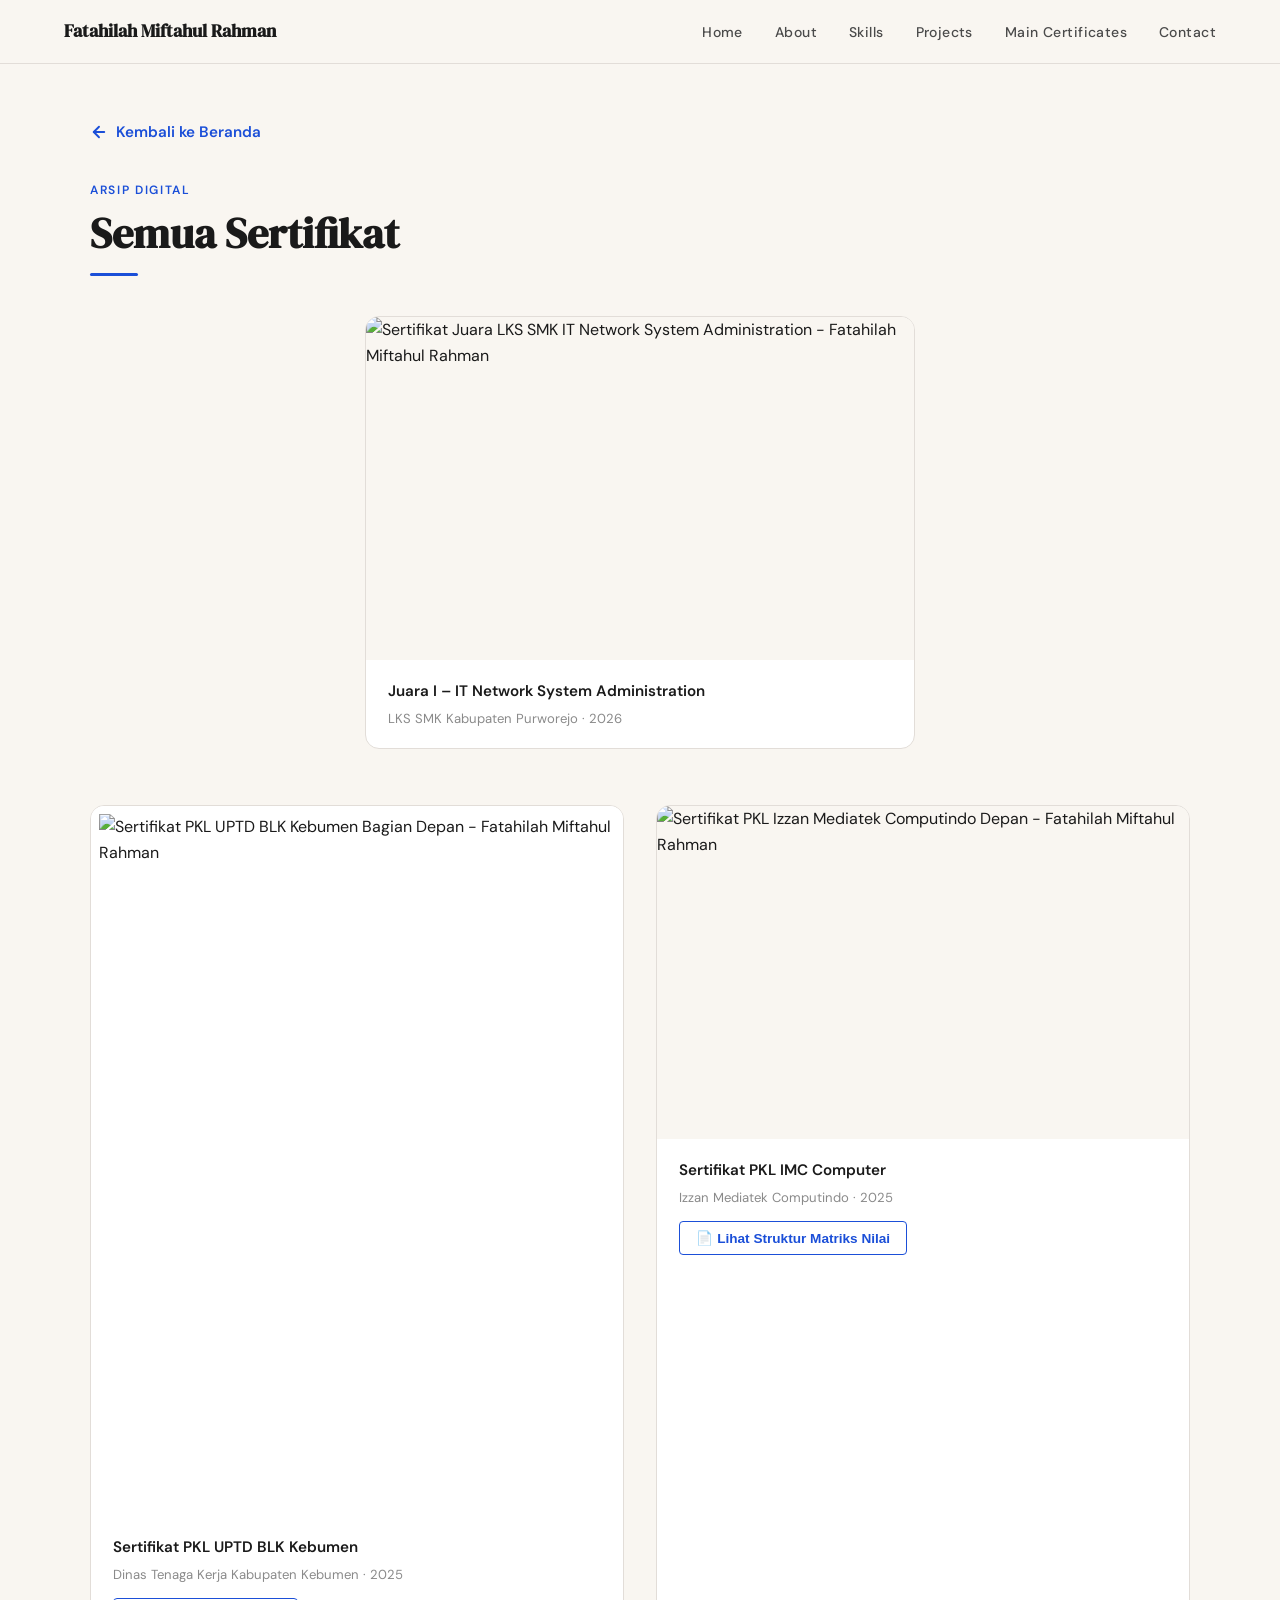
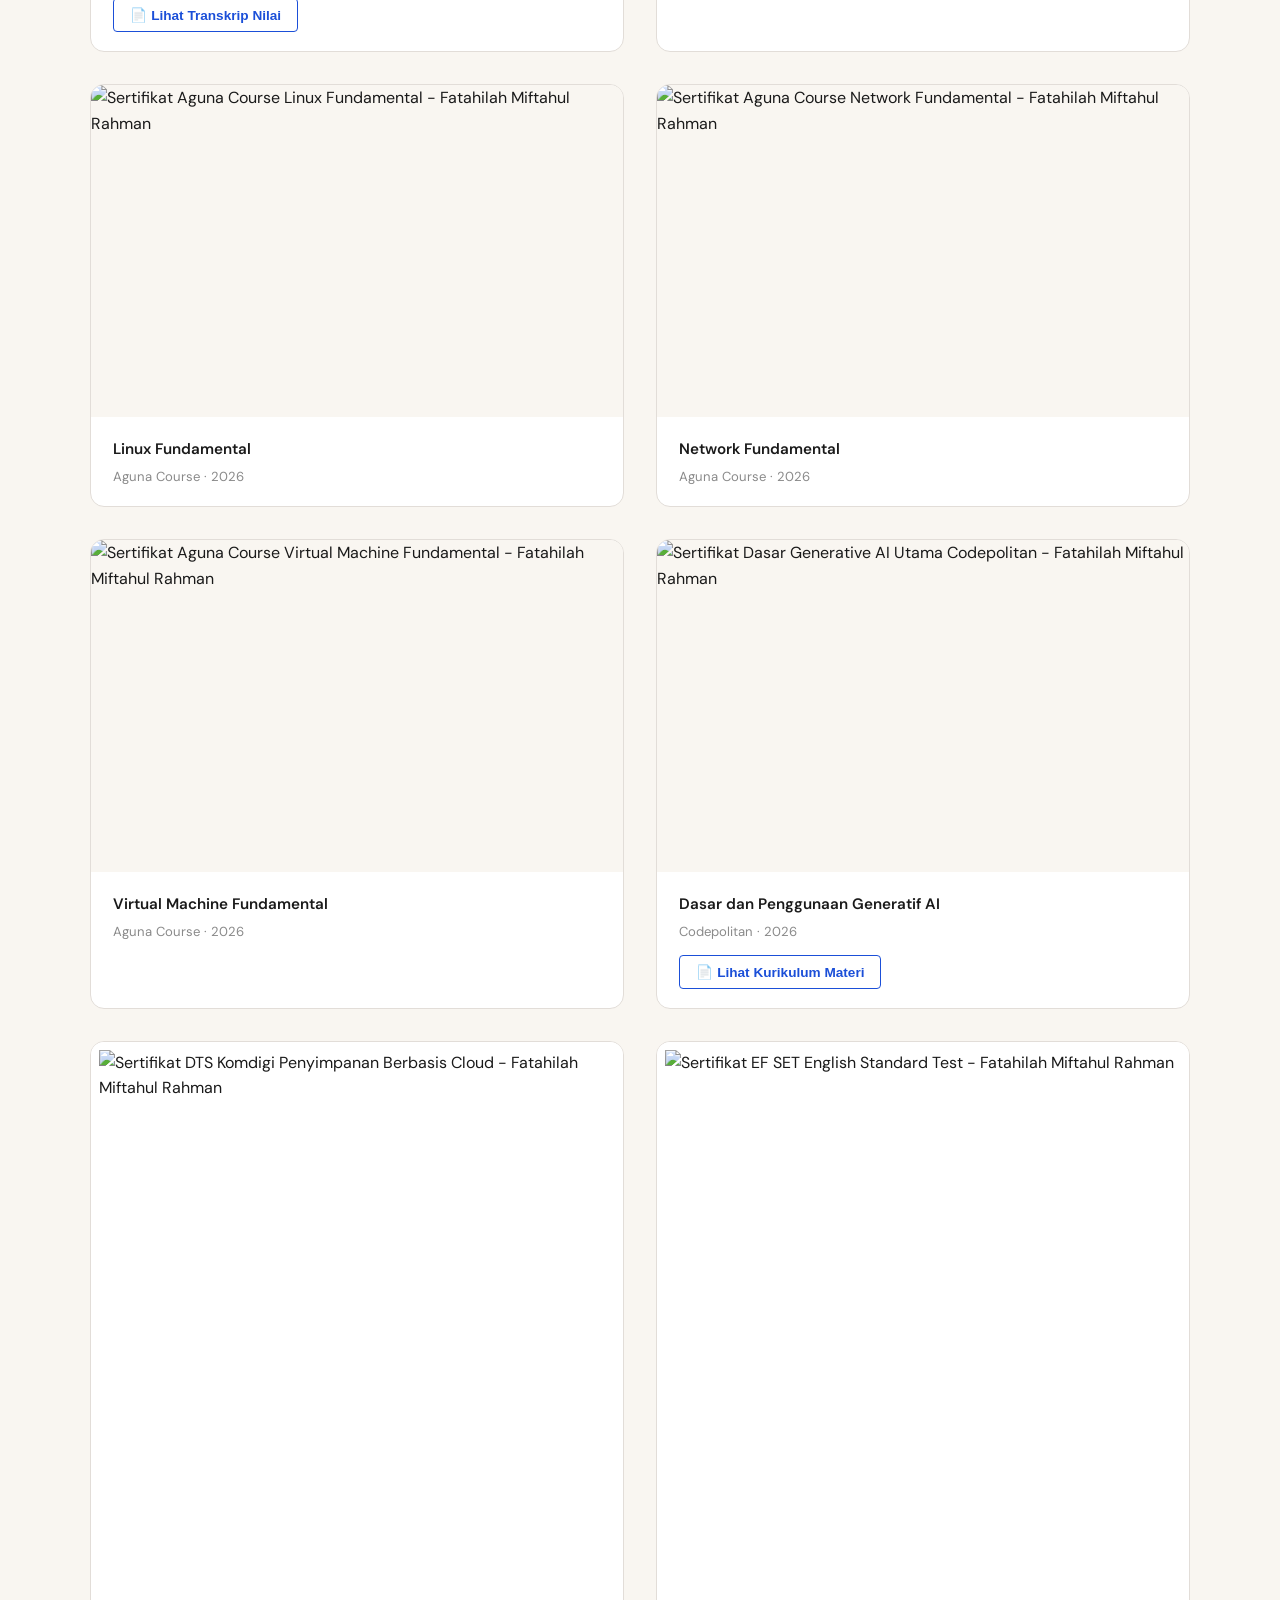
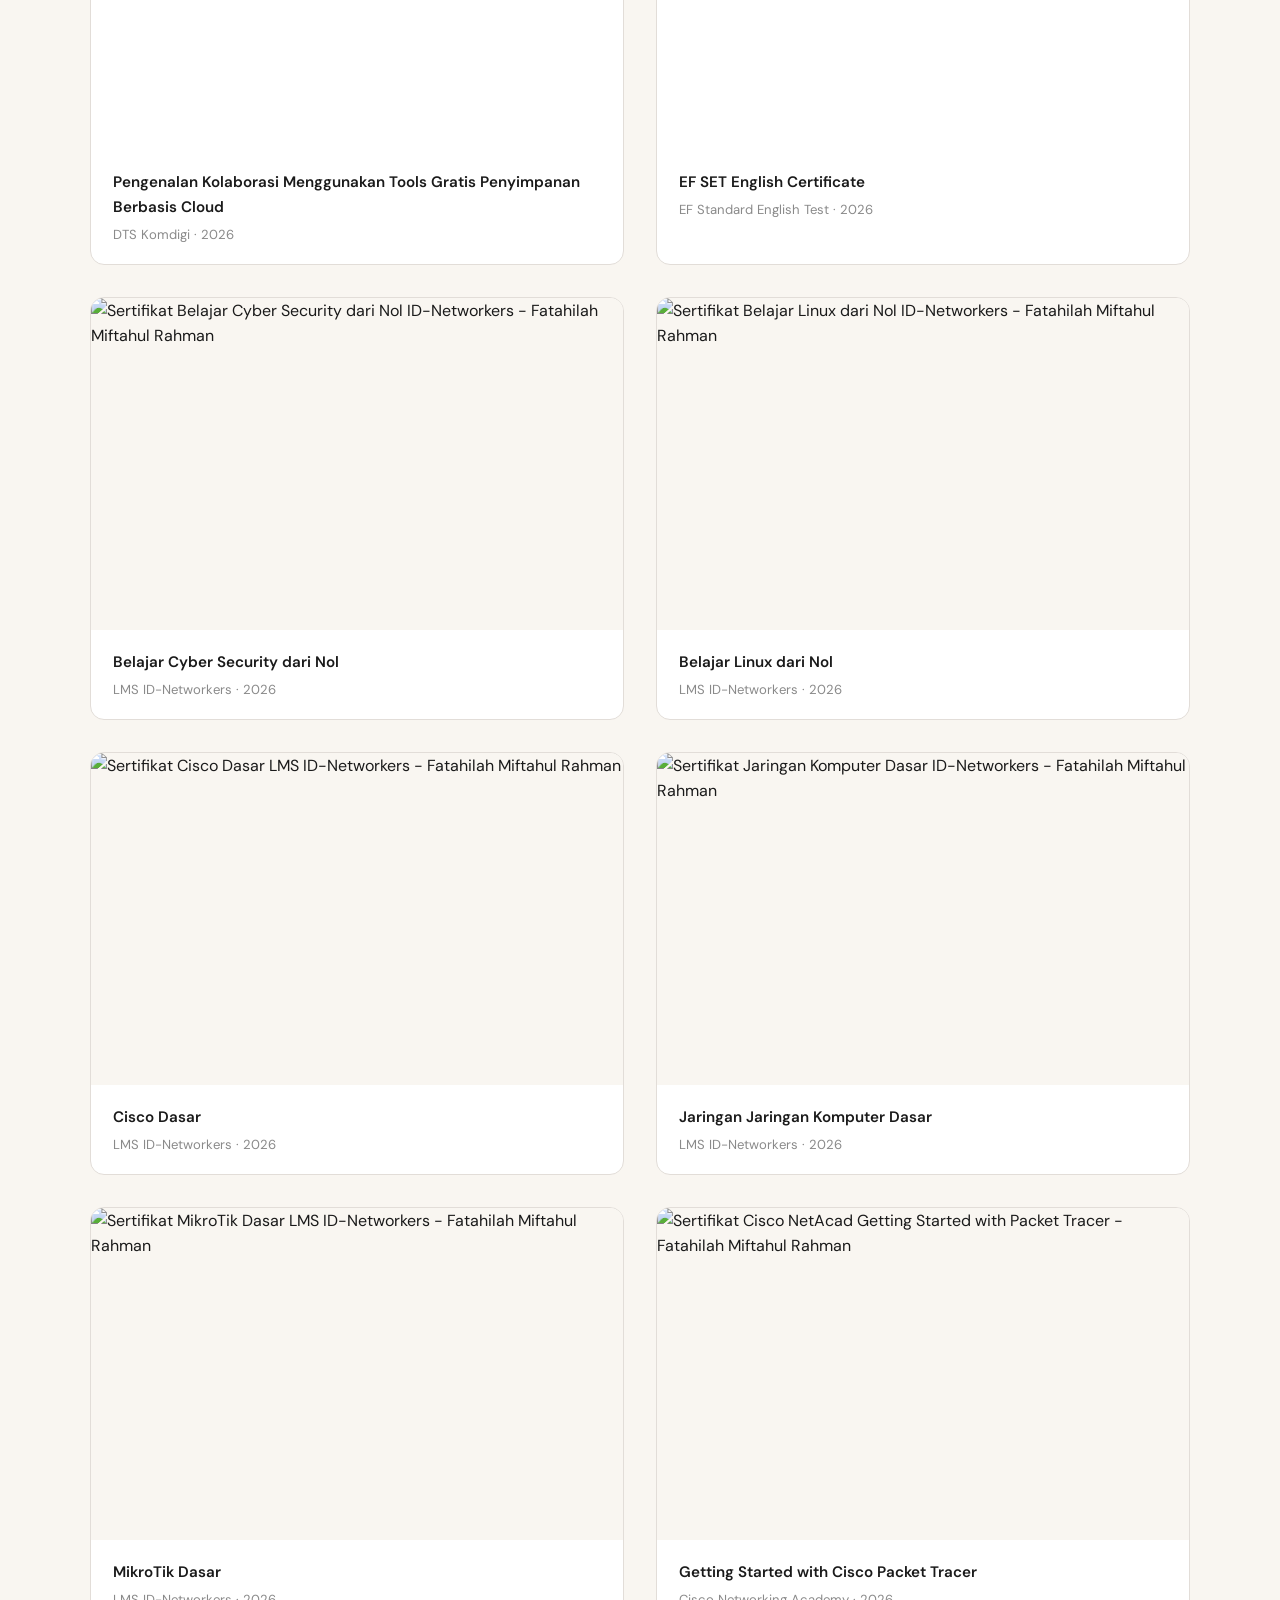
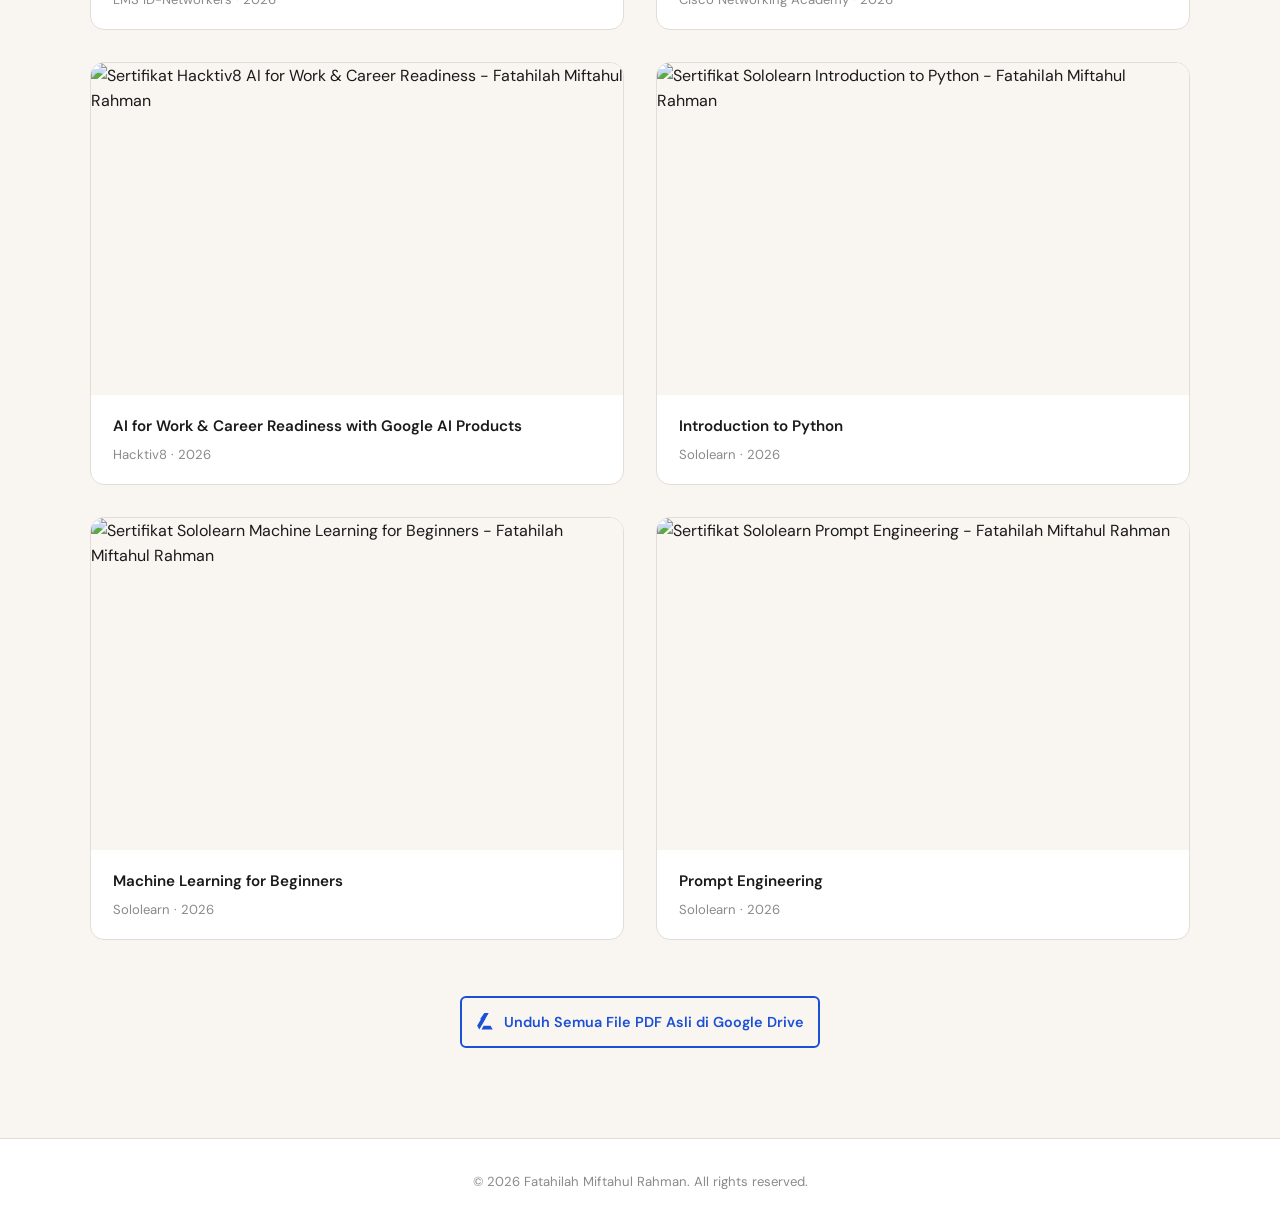
==== commit dc45f848: "Add files via upload" ====
--- a/certificates.html
+++ b/certificates.html
@@ -2,13 +2,21 @@
 <html lang="id">
 <head>
   <meta charset="UTF-8" />
+  <!-- Meta Tags Utama untuk SEO -->
+  <meta name="description" content="Portofolio profesional Fatahilah Miftahul Rahman, spesialis IT Network &amp; System Administration. Kumpulan proyek lab infrastruktur, jaringan komputer, dan sertifikasi digital terverifikasi." />
+  <meta name="keywords" content="Fatahilah Miftahul Rahman, IT Network, System Administration, Network Engineer, Portofolio IT, Susun Lab Jaringan, Cisco, MikroTik" />
+  <meta name="author" content="Fatahilah Miftahul Rahman" />
+  <meta name="robots" content="index, follow" />
+
   <meta name="viewport" content="width=device-width, initial-scale=1.0" />
   <title>Semua Sertifikat — Fatahilah Miftahul Rahman</title>
   <link href="https://fonts.googleapis.com/css2?family=DM+Serif+Display:ital@0;1&family=DM+Sans:wght@300;400;500;600&display=swap" rel="stylesheet" />
+  <!-- Menghubungkan ke file CSS eksternal -->
   <link rel="stylesheet" href="style.css" />
 </head>
 <body>
 
+  <!-- NAVBAR UTAMA -->
   <nav id="main-nav">
     <a href="index.html#home" class="nav-logo">Fatahilah Miftahul Rahman</a>
     <div class="menu-toggle" id="mobile-menu">
@@ -33,9 +41,11 @@
     </div>
   </nav>
 
+  <!-- KOLEKSI SERTIFIKAT LENGKAP -->
   <section class="certificates-page">
     <div class="section-inner">
       
+      <!-- Tombol Kembali ke Halaman Utama -->
       <div class="back-btn-wrap">
         <a href="index.html" class="back-btn">
           <svg width="18" height="18" viewBox="0 0 24 24" fill="none" stroke="currentColor" stroke-width="2.5" stroke-linecap="round" stroke-linejoin="round"><line x1="19" y1="12" x2="5" y2="12"></line><polyline points="12 19 5 12 12 5"></polyline></svg>
@@ -47,11 +57,13 @@
       <h2 class="section-title">Semua Sertifikat</h2>
       <div class="divider"></div>
       
+      <!-- GRID SERTIFIKAT (Total 19 Sertifikat Berformat WebP) -->
       <div class="cert-grid">
         
+        <!-- [1] SERTIFIKAT LKS -->
         <div class="cert-card lks-featured">
           <div class="cert-img-wrap">
-            <img src="assets/certificates/certificate-lks.jpg" alt="Sertifikat LKS SMK IT Network System Administration" />
+            <img src="assets/certificates/certificate-lks.webp" alt="Sertifikat Juara LKS SMK IT Network System Administration - Fatahilah Miftahul Rahman" />
           </div>
           <div class="cert-info">
             <div class="cert-name">Juara I – IT Network System Administration</div>
@@ -59,35 +71,38 @@
           </div>
         </div>
 
+        <!-- [2] SERTIFIKAT PKL BLK KEBUMEN (Vertikal) -->
         <div class="cert-card pkl-vertical">
           <div class="cert-img-wrap">
-            <img src="assets/certificates/Sertifikat-PKL-UPTD-BLK-Kebumen-depan.jpg" alt="Sertifikat PKL UPTD BLK Kebumen - Depan" loading="lazy" />
+            <img src="assets/certificates/Sertifikat-PKL-UPTD-BLK-Kebumen-depan.webp" alt="Sertifikat PKL UPTD BLK Kebumen Bagian Depan - Fatahilah Miftahul Rahman" loading="lazy" />
           </div>
           <div class="cert-info">
             <div class="cert-name">Sertifikat PKL UPTD BLK Kebumen</div>
             <div class="cert-year">Dinas Tenaga Kerja Kabupaten Kebumen · 2025</div>
-            <button class="btn-transkrip" data-fullimg="assets/certificates/Sertifikat-PKL-UPTD-BLK-Kebumen-belakang.jpg">
+            <button class="btn-transkrip" data-fullimg="assets/certificates/Sertifikat-PKL-UPTD-BLK-Kebumen-belakang.webp">
               📄 Lihat Transkrip Nilai
             </button>
           </div>
         </div>
 
-        <div class="cert-card">
-          <div class="cert-img-wrap">
-            <img src="assets/certificates/Sertifikat-PKL-IMC-Computer-depan.jpg" alt="Sertifikat PKL Izzan Mediatek Computindo - Depan" loading="lazy" />
+        <!-- [3] SERTIFIKAT PKL IMC COMPUTER -->
+        <div class="cert-card">
+          <div class="cert-img-wrap">
+            <img src="assets/certificates/Sertifikat-PKL-IMC-Computer-depan.webp" alt="Sertifikat PKL Izzan Mediatek Computindo Depan - Fatahilah Miftahul Rahman" loading="lazy" />
           </div>
           <div class="cert-info">
             <div class="cert-name">Sertifikat PKL IMC Computer</div>
             <div class="cert-year">Izzan Mediatek Computindo · 2025</div>
-            <button class="btn-transkrip" data-fullimg="assets/certificates/Sertifikat-PKL-IMC-Computer-belakang.jpg">
+            <button class="btn-transkrip" data-fullimg="assets/certificates/Sertifikat-PKL-IMC-Computer-belakang.webp">
               📄 Lihat Struktur Matriks Nilai
             </button>
           </div>
         </div>
 
-        <div class="cert-card">
-          <div class="cert-img-wrap">
-            <img src="assets/certificates/sertifikat-aguna-course-linux-fundamental.jpg" alt="Sertifikat Aguna Course - Linux Fundamental" loading="lazy" />
+        <!-- [4] AGUNA COURSE - LINUX FUNDAMENTAL -->
+        <div class="cert-card">
+          <div class="cert-img-wrap">
+            <img src="assets/certificates/sertifikat-aguna-course-linux-fundamental.webp" alt="Sertifikat Aguna Course Linux Fundamental - Fatahilah Miftahul Rahman" loading="lazy" />
           </div>
           <div class="cert-info">
             <div class="cert-name">Linux Fundamental</div>
@@ -95,9 +110,10 @@
           </div>
         </div>
 
-        <div class="cert-card">
-          <div class="cert-img-wrap">
-            <img src="assets/certificates/sertifikat-aguna-course-network-fundamental.jpg" alt="Sertifikat Aguna Course - Network Fundamental" loading="lazy" />
+        <!-- [5] AGUNA COURSE - NETWORK FUNDAMENTAL -->
+        <div class="cert-card">
+          <div class="cert-img-wrap">
+            <img src="assets/certificates/sertifikat-aguna-course-network-fundamental.webp" alt="Sertifikat Aguna Course Network Fundamental - Fatahilah Miftahul Rahman" loading="lazy" />
           </div>
           <div class="cert-info">
             <div class="cert-name">Network Fundamental</div>
@@ -105,9 +121,10 @@
           </div>
         </div>
 
-        <div class="cert-card">
-          <div class="cert-img-wrap">
-            <img src="assets/certificates/sertifikat-aguna-course-virtual-machine-fundamental.jpg" alt="Sertifikat Aguna Course - Virtual Machine Fundamental" loading="lazy" />
+        <!-- [6] AGUNA COURSE - VIRTUAL MACHINE FUNDAMENTAL -->
+        <div class="cert-card">
+          <div class="cert-img-wrap">
+            <img src="assets/certificates/sertifikat-aguna-course-virtual-machine-fundamental.webp" alt="Sertifikat Aguna Course Virtual Machine Fundamental - Fatahilah Miftahul Rahman" loading="lazy" />
           </div>
           <div class="cert-info">
             <div class="cert-name">Virtual Machine Fundamental</div>
@@ -115,22 +132,24 @@
           </div>
         </div>
 
-        <div class="cert-card">
-          <div class="cert-img-wrap">
-            <img src="assets/certificates/sertifikat-codepolitan-dasar-generative-ai-utama.jpg" alt="Sertifikat Codepolitan - Dasar Generative AI Utama" loading="lazy" />
+        <!-- [7] CODEPOLITAN - GENERATIVE AI -->
+        <div class="cert-card">
+          <div class="cert-img-wrap">
+            <img src="assets/certificates/sertifikat-codepolitan-dasar-generative-ai-utama.webp" alt="Sertifikat Dasar Generative AI Utama Codepolitan - Fatahilah Miftahul Rahman" loading="lazy" />
           </div>
           <div class="cert-info">
             <div class="cert-name">Dasar dan Penggunaan Generatif AI</div>
             <div class="cert-year">Codepolitan · 2026</div>
-            <button class="btn-transkrip" data-fullimg="assets/certificates/sertifikat-codepolitan-dasar-generative-ai-materi-full.jpg">
+            <button class="btn-transkrip" data-fullimg="assets/certificates/sertifikat-codepolitan-dasar-generative-ai-materi-full.webp">
               📄 Lihat Kurikulum Materi
             </button>
           </div>
         </div>
 
+        <!-- [8] DTS KOMDIGI - TOOLS CLOUD (Vertikal) -->
         <div class="cert-card pkl-vertical">
           <div class="cert-img-wrap">
-            <img src="assets/certificates/sertifikat-dts-komdigi-tools-cloud-kolaborasi.jpg" alt="Sertifikat DTS Komdigi - Penyimpanan Berbasis Cloud" loading="lazy" />
+            <img src="assets/certificates/sertifikat-dts-komdigi-tools-cloud-kolaborasi.webp" alt="Sertifikat DTS Komdigi Penyimpanan Berbasis Cloud - Fatahilah Miftahul Rahman" loading="lazy" />
           </div>
           <div class="cert-info">
             <div class="cert-name">Pengenalan Kolaborasi Menggunakan Tools Gratis Penyimpanan Berbasis Cloud</div>
@@ -138,9 +157,10 @@
           </div>
         </div>
 
+        <!-- [9] EF SET - ENGLISH CERTIFICATE (Vertikal) -->
         <div class="cert-card pkl-vertical">
           <div class="cert-img-wrap">
-            <img src="assets/certificates/sertifikat-efset-english-test.jpg" alt="Sertifikat EF SET English Certificate" loading="lazy" />
+            <img src="assets/certificates/sertifikat-efset-english-test.webp" alt="Sertifikat EF SET English Standard Test - Fatahilah Miftahul Rahman" loading="lazy" />
           </div>
           <div class="cert-info">
             <div class="cert-name">EF SET English Certificate</div>
@@ -148,9 +168,10 @@
           </div>
         </div>
 
-        <div class="cert-card">
-          <div class="cert-img-wrap">
-            <img src="assets/certificates/sertifikat-idn-cyber-security-dasar.jpg" alt="Sertifikat ID-Networkers - Cyber Security Dasar" loading="lazy" />
+        <!-- [10] IDN - CYBER SECURITY DASAR -->
+        <div class="cert-card">
+          <div class="cert-img-wrap">
+            <img src="assets/certificates/sertifikat-idn-cyber-security-dasar.webp" alt="Sertifikat Belajar Cyber Security dari Nol ID-Networkers - Fatahilah Miftahul Rahman" loading="lazy" />
           </div>
           <div class="cert-info">
             <div class="cert-name">Belajar Cyber Security dari Nol</div>
@@ -158,9 +179,10 @@
           </div>
         </div>
 
-        <div class="cert-card">
-          <div class="cert-img-wrap">
-            <img src="assets/certificates/sertifikat-idn-linux-dasar.jpg" alt="Sertifikat ID-Networkers - Linux Dasar" loading="lazy" />
+        <!-- [11] IDN - LINUX DASAR -->
+        <div class="cert-card">
+          <div class="cert-img-wrap">
+            <img src="assets/certificates/sertifikat-idn-linux-dasar.webp" alt="Sertifikat Belajar Linux dari Nol ID-Networkers - Fatahilah Miftahul Rahman" loading="lazy" />
           </div>
           <div class="cert-info">
             <div class="cert-name">Belajar Linux dari Nol</div>
@@ -168,9 +190,10 @@
           </div>
         </div>
 
-        <div class="cert-card">
-          <div class="cert-img-wrap">
-            <img src="assets/certificates/sertifikat-idn-cisco-dasar.jpg" alt="Sertifikat ID-Networkers - Cisco Dasar" loading="lazy" />
+        <!-- [12] IDN - CISCO DASAR -->
+        <div class="cert-card">
+          <div class="cert-img-wrap">
+            <img src="assets/certificates/sertifikat-idn-cisco-dasar.webp" alt="Sertifikat Cisco Dasar LMS ID-Networkers - Fatahilah Miftahul Rahman" loading="lazy" />
           </div>
           <div class="cert-info">
             <div class="cert-name">Cisco Dasar</div>
@@ -178,9 +201,10 @@
           </div>
         </div>
 
-        <div class="cert-card">
-          <div class="cert-img-wrap">
-            <img src="assets/certificates/sertifikat-idn-jaringan-komputer-dasar.jpg" alt="Sertifikat ID-Networkers - Jaringan Komputer Dasar" loading="lazy" />
+        <!-- [13] IDN - JARINGAN KOMPUTER DASAR -->
+        <div class="cert-card">
+          <div class="cert-img-wrap">
+            <img src="assets/certificates/sertifikat-idn-jaringan-komputer-dasar.webp" alt="Sertifikat Jaringan Komputer Dasar ID-Networkers - Fatahilah Miftahul Rahman" loading="lazy" />
           </div>
           <div class="cert-info">
             <div class="cert-name">Jaringan Jaringan Komputer Dasar</div>
@@ -188,9 +212,10 @@
           </div>
         </div>
 
-        <div class="cert-card">
-          <div class="cert-img-wrap">
-            <img src="assets/certificates/sertifikat-idn-mikrotik-dasar.jpg" alt="Sertifikat ID-Networkers - MikroTik Dasar" loading="lazy" />
+        <!-- [14] IDN - MIKROTIK DASAR -->
+        <div class="cert-card">
+          <div class="cert-img-wrap">
+            <img src="assets/certificates/sertifikat-idn-mikrotik-dasar.webp" alt="Sertifikat MikroTik Dasar LMS ID-Networkers - Fatahilah Miftahul Rahman" loading="lazy" />
           </div>
           <div class="cert-info">
             <div class="cert-name">MikroTik Dasar</div>
@@ -198,9 +223,10 @@
           </div>
         </div>
 
-        <div class="cert-card">
-          <div class="cert-img-wrap">
-            <img src="assets/certificates/sertifikat-cisco-getting-started-packet-tracer.jpg" alt="Sertifikat Cisco NetAcad - Getting Started with Packet Tracer" loading="lazy" />
+        <!-- [15] CISCO NETACAD - GETTING STARTED PACKET TRACER -->
+        <div class="cert-card">
+          <div class="cert-img-wrap">
+            <img src="assets/certificates/sertifikat-cisco-getting-started-packet-tracer.webp" alt="Sertifikat Cisco NetAcad Getting Started with Packet Tracer - Fatahilah Miftahul Rahman" loading="lazy" />
           </div>
           <div class="cert-info">
             <div class="cert-name">Getting Started with Cisco Packet Tracer</div>
@@ -208,9 +234,10 @@
           </div>
         </div>
 
-        <div class="cert-card">
-          <div class="cert-img-wrap">
-            <img src="assets/certificates/sertifikat-hacktiv8-ai-work-career-readiness.jpg" alt="Sertifikat Hacktiv8 - AI for Work" loading="lazy" />
+        <!-- [16] HACKTIV8 - AI FOR WORK -->
+        <div class="cert-card">
+          <div class="cert-img-wrap">
+            <img src="assets/certificates/sertifikat-hacktiv8-ai-work-career-readiness.webp" alt="Sertifikat Hacktiv8 AI for Work &amp; Career Readiness - Fatahilah Miftahul Rahman" loading="lazy" />
           </div>
           <div class="cert-info">
             <div class="cert-name">AI for Work &amp; Career Readiness with Google AI Products</div>
@@ -218,9 +245,10 @@
           </div>
         </div>
 
-        <div class="cert-card">
-          <div class="cert-img-wrap">
-            <img src="assets/certificates/sertifikat-sololearn-introduction-python.jpg" alt="Sertifikat Sololearn - Introduction to Python" loading="lazy" />
+        <!-- [17] SOLOLEARN - INTRODUCTION TO PYTHON -->
+        <div class="cert-card">
+          <div class="cert-img-wrap">
+            <img src="assets/certificates/sertifikat-sololearn-introduction-python.webp" alt="Sertifikat Sololearn Introduction to Python - Fatahilah Miftahul Rahman" loading="lazy" />
           </div>
           <div class="cert-info">
             <div class="cert-name">Introduction to Python</div>
@@ -228,9 +256,10 @@
           </div>
         </div>
 
-        <div class="cert-card">
-          <div class="cert-img-wrap">
-            <img src="assets/certificates/sertifikat-sololearn-machine-learning-beginners.jpg" alt="Sertifikat Sololearn - Machine Learning for Beginners" loading="lazy" />
+        <!-- [18] SOLOLEARN - MACHINE LEARNING FOR BEGINNERS -->
+        <div class="cert-card">
+          <div class="cert-img-wrap">
+            <img src="assets/certificates/sertifikat-sololearn-machine-learning-beginners.webp" alt="Sertifikat Sololearn Machine Learning for Beginners - Fatahilah Miftahul Rahman" loading="lazy" />
           </div>
           <div class="cert-info">
             <div class="cert-name">Machine Learning for Beginners</div>
@@ -238,9 +267,10 @@
           </div>
         </div>
 
-        <div class="cert-card">
-          <div class="cert-img-wrap">
-            <img src="assets/certificates/sertifikat-sololearn-prompt-engineering.jpg" alt="Sertifikat Sololearn - Prompt Engineering" loading="lazy" />
+        <!-- [19] SOLOLEARN - PROMPT ENGINEERING -->
+        <div class="cert-card">
+          <div class="cert-img-wrap">
+            <img src="assets/certificates/sertifikat-sololearn-prompt-engineering.webp" alt="Sertifikat Sololearn Prompt Engineering - Fatahilah Miftahul Rahman" loading="lazy" />
           </div>
           <div class="cert-info">
             <div class="cert-name">Prompt Engineering</div>
@@ -250,6 +280,7 @@
 
       </div>
 
+      <!-- Tombol Link Google Drive Sebagai Backup -->
       <a class="cert-drive-btn" href="https://drive.google.com/drive/folders/1jxQi8S0QpUtACRlumbORdfEAGRturCqt" target="_blank" rel="noopener">
         <svg viewBox="0 0 24 24"><path d="M4.433 22l-2.9-5.02 5.4-9.35h5.8L4.433 22zm4.4-9.35L5.733 7.63 11.133 0h5.8l-5.4 9.35H8.833zm11.167 9.35H7.333l2.9-5H19.4l2.9 5h-2.3z"/></svg>
         Unduh Semua File PDF Asli di Google Drive
@@ -258,6 +289,7 @@
     </div>
   </section>
 
+  <!-- WADAH POP-UP MODAL KOSONGAN -->
   <div id="certModal" class="modal">
     <span class="close-modal" id="closeModal">&times;</span>
     <img class="modal-content" id="modalImg" alt="Halaman Lampiran Sertifikat" />
@@ -267,6 +299,7 @@
     &copy; 2026 Fatahilah Miftahul Rahman. All rights reserved.
   </footer>
 
+  <!-- Menghubungkan ke file JavaScript eksternal -->
   <script src="script.js"></script>
 </body>
 </html>
--- a/style.css
+++ b/style.css
@@ -33,6 +33,47 @@
 }
 
 /* ==========================================================================
+   OPTIMASI INTERAKSI SENTUH GLOBAL (ANTI-HIGHLIGHT BIRU HP)
+   ========================================================================== */
+a, button, .menu-toggle, .close-btn, .close-modal, .contact-btn, .btn-transkrip, .cert-drive-btn {
+  -webkit-tap-highlight-color: transparent;
+}
+
+/* --- OPSI 3 (SCALE + FADE) UNTUK ELEMEN TEKS & NAVIGASI --- */
+.nav-logo,
+.overlay-links a,
+.back-btn,
+.menu-toggle,
+.close-btn,
+.close-modal {
+  transition: transform 0.15s cubic-bezier(0.4, 0, 0.2, 1), opacity 0.15s ease;
+}
+
+.nav-logo:active,
+.overlay-links a:active,
+.back-btn:active,
+.menu-toggle:active,
+.close-btn:active,
+.close-modal:active {
+  transform: scale(0.96); /* Membal menyusut 4% */
+  opacity: 0.75;           /* Pudar halus 25% */
+}
+
+/* --- OPSI 2 (BACKGROUND SHIFT) UNTUK TOMBOL BERLATAR SOLID --- */
+.contact-btn,
+.btn-transkrip,
+.cert-drive-btn {
+  transition: filter 0.15s ease, transform 0.15s ease;
+}
+
+.contact-btn:active,
+.btn-transkrip:active,
+.cert-drive-btn:active {
+  filter: brightness(0.85); /* Blok warna menggelap 15% */
+  transform: scale(0.98);    /* Efek tekanan mekanis sedalam 2% */
+}
+
+/* ==========================================================================
    NAVBAR UTAMA
    ========================================================================== */
 nav {
@@ -493,7 +534,7 @@
   padding: 0.5rem;
 }
 
-/* ARANSEMEN CONTAINER TOMBOL UTAMA BERDAMPINGAN/SIMETRIS */
+/* CONTAINER TOMBOL UTAMA BERDAMPINGAN/SIMETRIS DI INDEX */
 .cert-buttons-wrapper {
   display: flex;
   flex-direction: column;
@@ -544,7 +585,7 @@
   color: #ffffff;
 }
 
-/* TOMBOL LIHAT TRANSKRIP INTERNAL KARTU */
+/* TOMBOL INTERNAL KARTU (LIHAT TRANSKRIP) */
 .btn-transkrip {
   display: inline-flex;
   align-items: center;
@@ -567,7 +608,51 @@
 }
 
 /* ==========================================================================
-   HALAMAN KHUSUS ARSIP SERTIFIKAT (& BACK BUTTON)
+   OPTIMASI TOMBOL GOOGLE DRIVE (CENTERED & RESPONSIVE)
+   ========================================================================== */
+.cert-drive-btn {
+  display: flex;
+  align-items: center;
+  justify-content: center;
+  gap: 0.6rem;
+  width: calc(100% - 2rem);
+  max-width: 340px;
+  margin: 3.5rem auto 0 auto;
+  padding: 0.8rem 1.2rem;
+  background-color: transparent;
+  color: var(--accent);
+  border: 2px solid var(--accent);
+  border-radius: 6px;
+  font-family: 'DM Sans', sans-serif;
+  font-size: 0.85rem;
+  font-weight: 600;
+  text-decoration: none;
+  white-space: nowrap;
+  cursor: pointer;
+}
+
+.cert-drive-btn:hover {
+  background-color: var(--accent);
+  color: #ffffff;
+}
+
+.cert-drive-btn svg {
+  width: 18px;
+  height: 18px;
+  flex-shrink: 0;
+}
+
+.cert-drive-btn svg path {
+  fill: var(--accent);
+  transition: fill 0.2s ease;
+}
+
+.cert-drive-btn:hover svg path {
+  fill: #ffffff;
+}
+
+/* ==========================================================================
+   HALAMAN KHUSUS ARSIP SERTIFIKAT LENGKAP
    ========================================================================== */
 .certificates-page {
   padding-top: 120px;
@@ -585,15 +670,10 @@
   color: var(--accent);
   font-weight: 600;
   font-size: 0.95rem;
-  transition: transform 0.2s;
-}
-
-.back-btn:hover {
-  transform: translateX(-4px);
-}
-
-/* ==========================================================================
-   SISTEM ANIMASI MODAL POP-UP (PRESERVED & CLEANED)
+}
+
+/* ==========================================================================
+   SISTEM POP-UP MODAL TRANSKRIP
    ========================================================================== */
 .modal {
   display: flex;
@@ -646,11 +726,6 @@
   line-height: 1;
   color: #fff;
   cursor: pointer;
-  transition: background 0.2s;
-}
-
-.close-modal:hover {
-  background: rgba(250, 250, 250, 0.4);
 }
 
 /* ==========================================================================
@@ -675,15 +750,8 @@
   text-decoration: none;
   font-weight: 600;
   font-size: 1rem;
-  transition: all 0.3s ease;
   color: #ffffff;
   box-shadow: 0 4px 6px rgba(0,0,0,0.05);
-}
-
-.contact-btn:hover {
-  transform: translateY(-3px);
-  box-shadow: 0 6px 12px rgba(0,0,0,0.15);
-  filter: brightness(1.1);
 }
 
 .wa-color { background-color: #25D366; }
@@ -703,10 +771,9 @@
 }
 
 /* ==========================================================================
-   MEDIA QUERIES (RESPONSIF DESKTOP & LAPTOP)
+   MEDIA QUERIES (RESPONSIF LAPTOP / DESKTOP)
    ========================================================================== */
 @media (min-width: 769px) {
-  /* Sticky Header Skills */
   #skills .section-inner {
     display: flex;
     align-items: flex-start;
@@ -726,7 +793,6 @@
     gap: 1.5rem;
   }
 
-  /* Grid Sertifikat Berdampingan */
   .cert-grid {
     grid-template-columns: repeat(2, 1fr);
     gap: 2rem;
@@ -740,7 +806,6 @@
     margin-bottom: 1.5rem;
   }
 
-  /* Tombol Utama Sertifikat Berjajar */
   .cert-buttons-wrapper {
     flex-direction: row;
     gap: 1.5rem;
@@ -751,7 +816,11 @@
     max-width: none;
   }
 
-  /* Kontak Grid Horizontal */
+  .cert-drive-btn {
+    font-size: 0.9rem;
+    max-width: 360px;
+  }
+
   .contact-grid {
     flex-direction: row;
     max-width: 800px;
@@ -763,7 +832,7 @@
 }
 
 /* ==========================================================================
-   MEDIA QUERIES (RESPONSIF MOBILE / SMARTPHONE)
+   MEDIA QUERIES (RESPONSIF HP BERLAYAR SEMPIT)
    ========================================================================== */
 @media (max-width: 768px) {
   .hero-content { 
@@ -847,49 +916,14 @@
     width: 100%; 
   }
 }
-/* ==========================================================================
-   OPTIMASI TOMBOL GOOGLE DRIVE DI HALAMAN CERTIFICATES (BIRU KONSISTEN)
-   ========================================================================== */
-.cert-drive-btn {
-  display: inline-flex;
-  align-items: center;
-  justify-content: center;
-  gap: 0.6rem;
-  width: 100%;
-  max-width: 340px;
-  margin: 3rem auto 0 auto;
-  padding: 0.8rem 1.5rem;
-  background-color: transparent;
-  color: var(--accent);
-  border: 2px solid var(--accent);
-  border-radius: 6px;
-  font-family: 'DM Sans', sans-serif;
-  font-size: 0.88rem;
-  font-weight: 600;
-  text-decoration: none;
-  transition: all 0.2s ease;
-  cursor: pointer;
-}
-
-.cert-drive-btn:hover {
-  background-color: var(--accent);
-  color: #ffffff;
-}
-
-/* Mengunci ukuran IKON SVG Google Drive */
-.cert-drive-btn svg {
-  width: 18px;
-  height: 18px;
-  flex-shrink: 0;
-}
-
-/* MEMAKSA WARNA LOGO SEGITIGA GOOGLE DRIVE MENJADI BIRU SENADA */
-.cert-drive-btn svg path {
-  fill: var(--accent);
-  transition: fill 0.2s ease;
-}
-
-/* Saat tombol di-hover, warna logo ikut berubah menjadi putih bersama teks */
-.cert-drive-btn:hover svg path {
-  fill: #ffffff;
-}
+
+@media (max-width: 360px) {
+  .cert-drive-btn {
+    font-size: 0.78rem;
+    gap: 0.4rem;
+  }
+  .cert-drive-btn svg {
+    width: 16px;
+    height: 16px;
+  }
+}
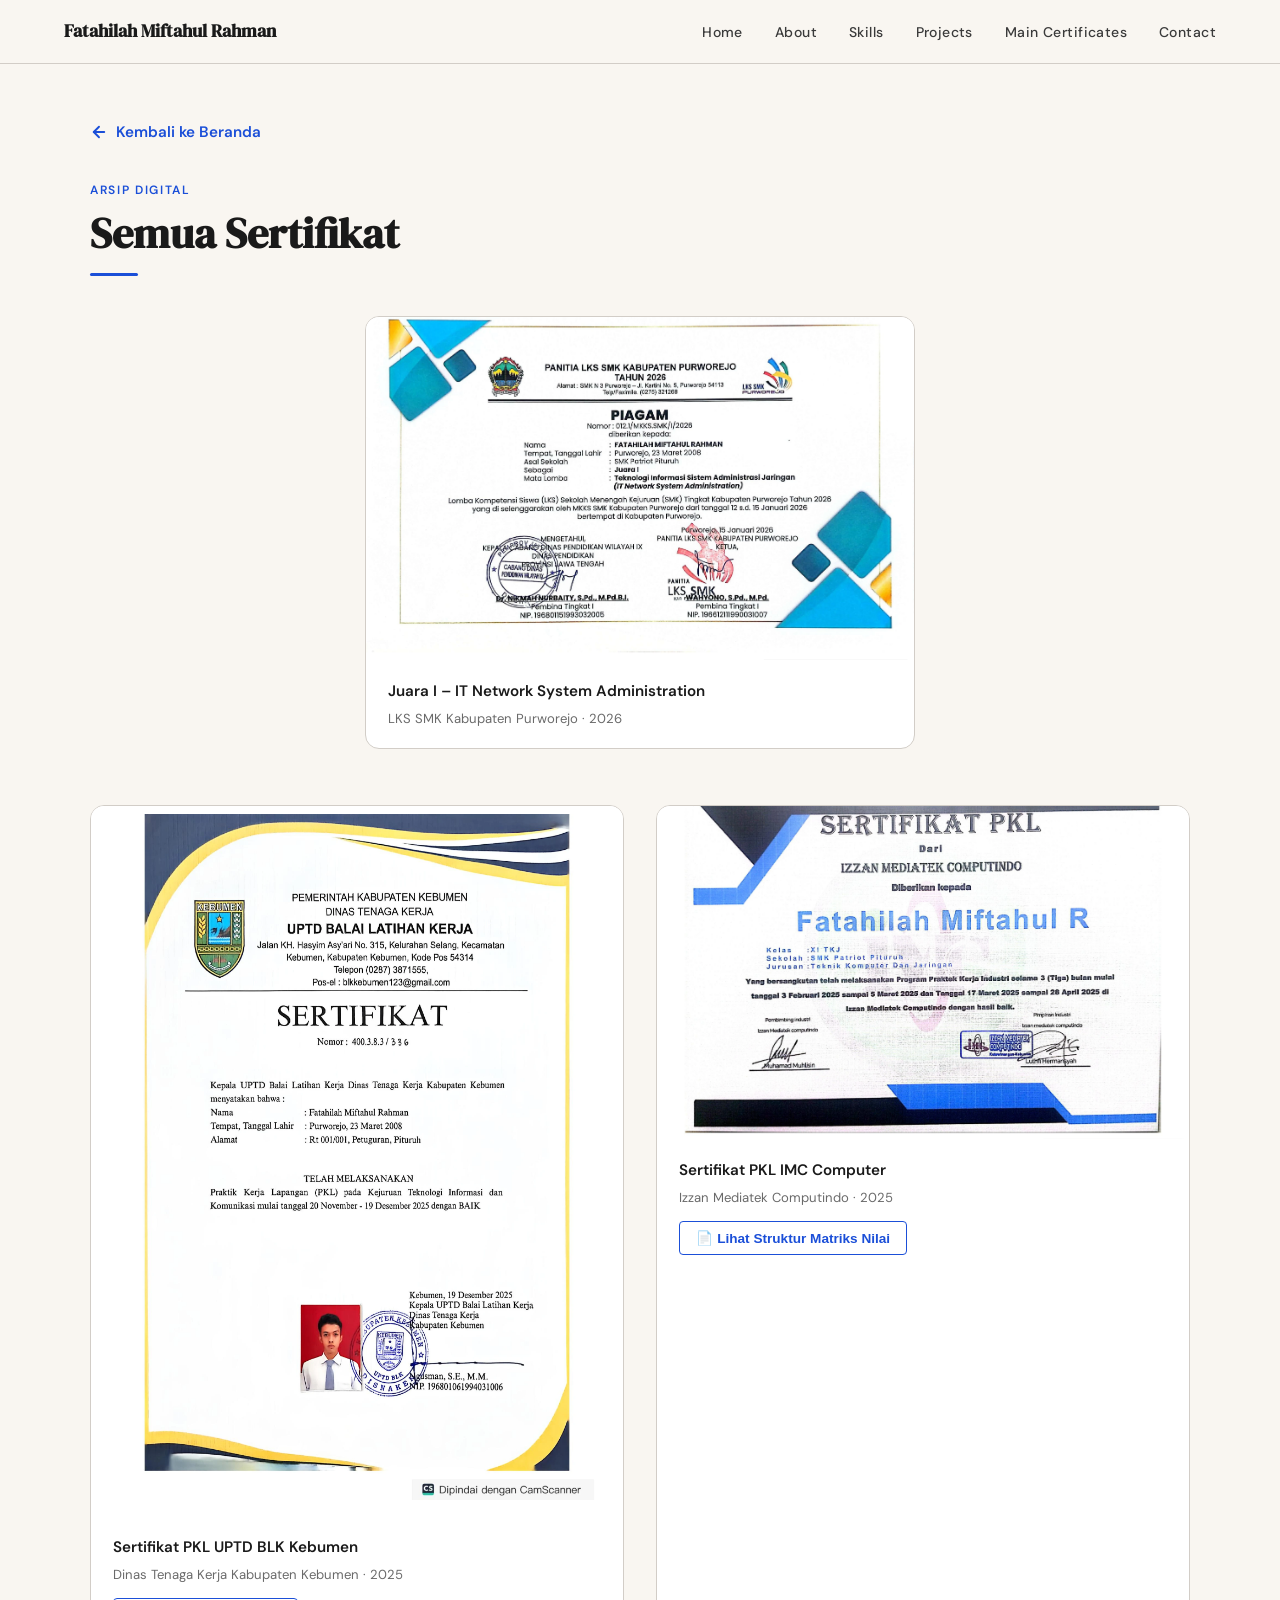
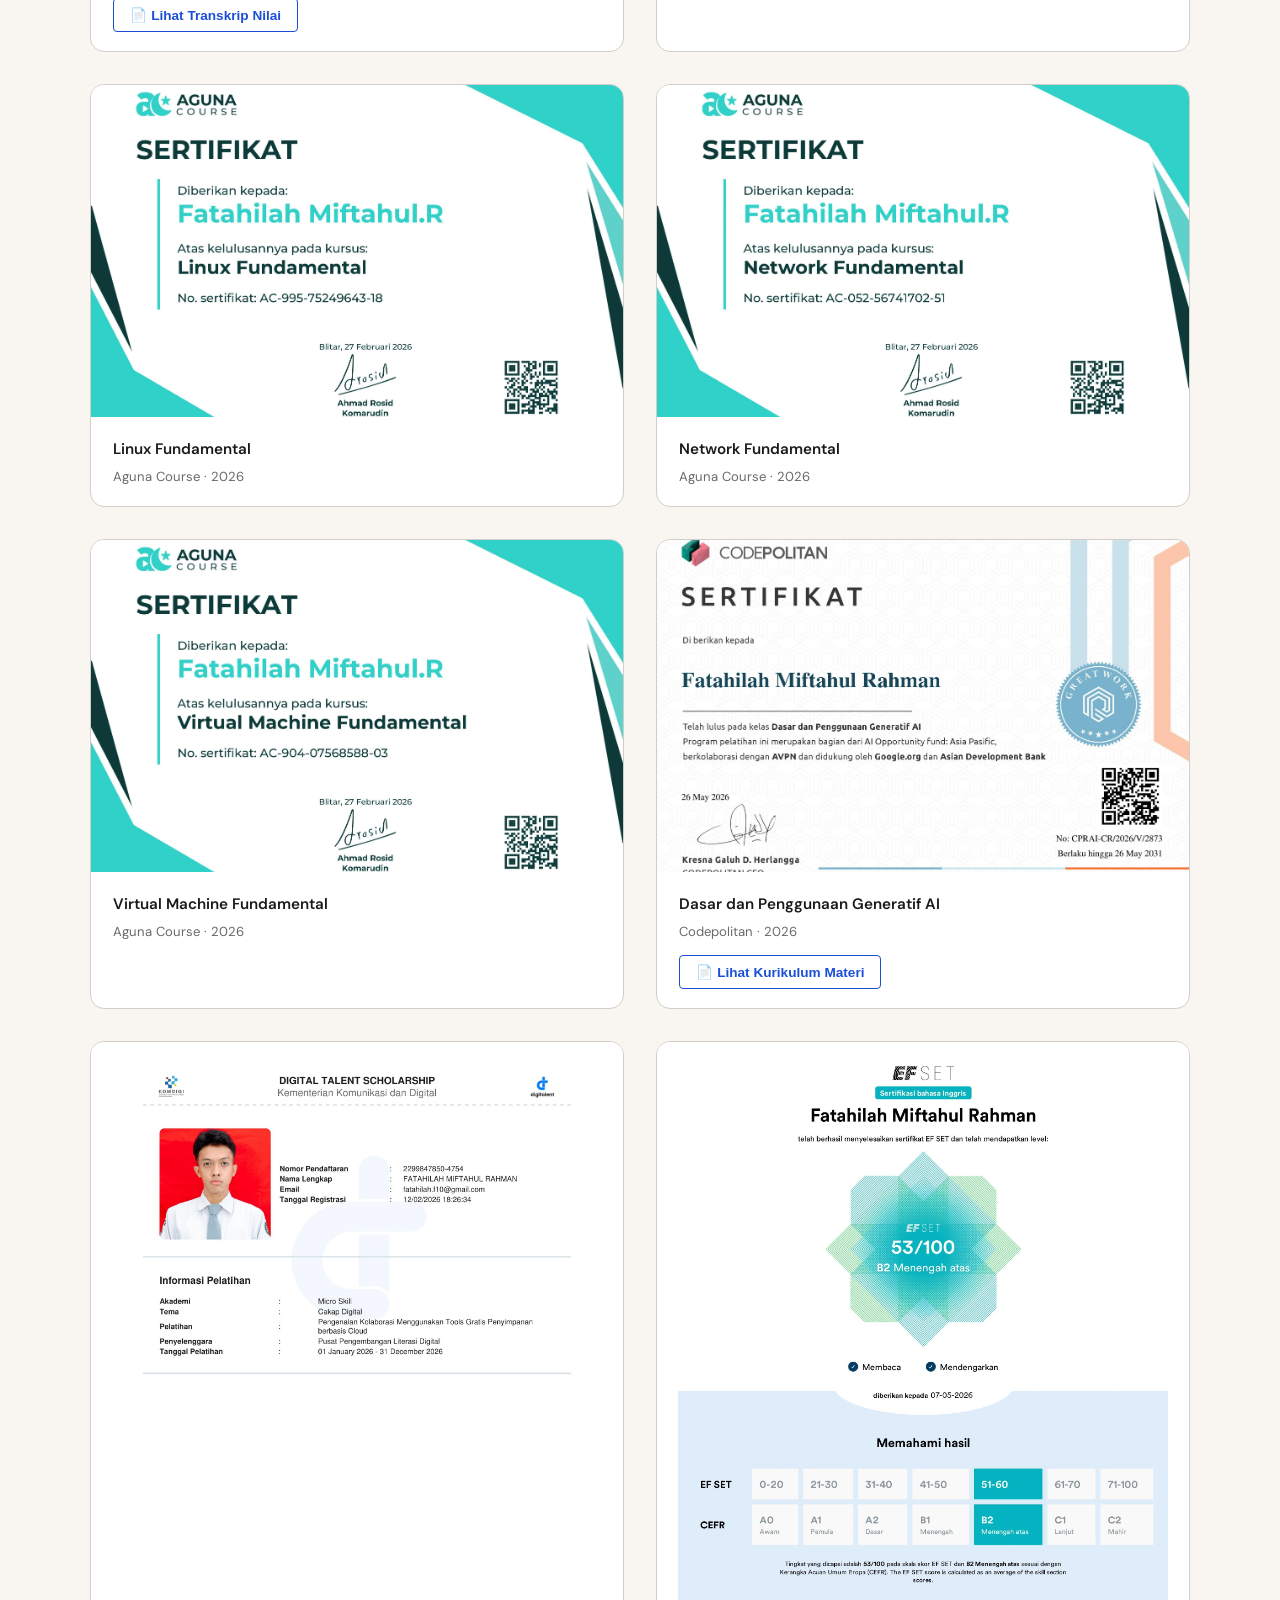
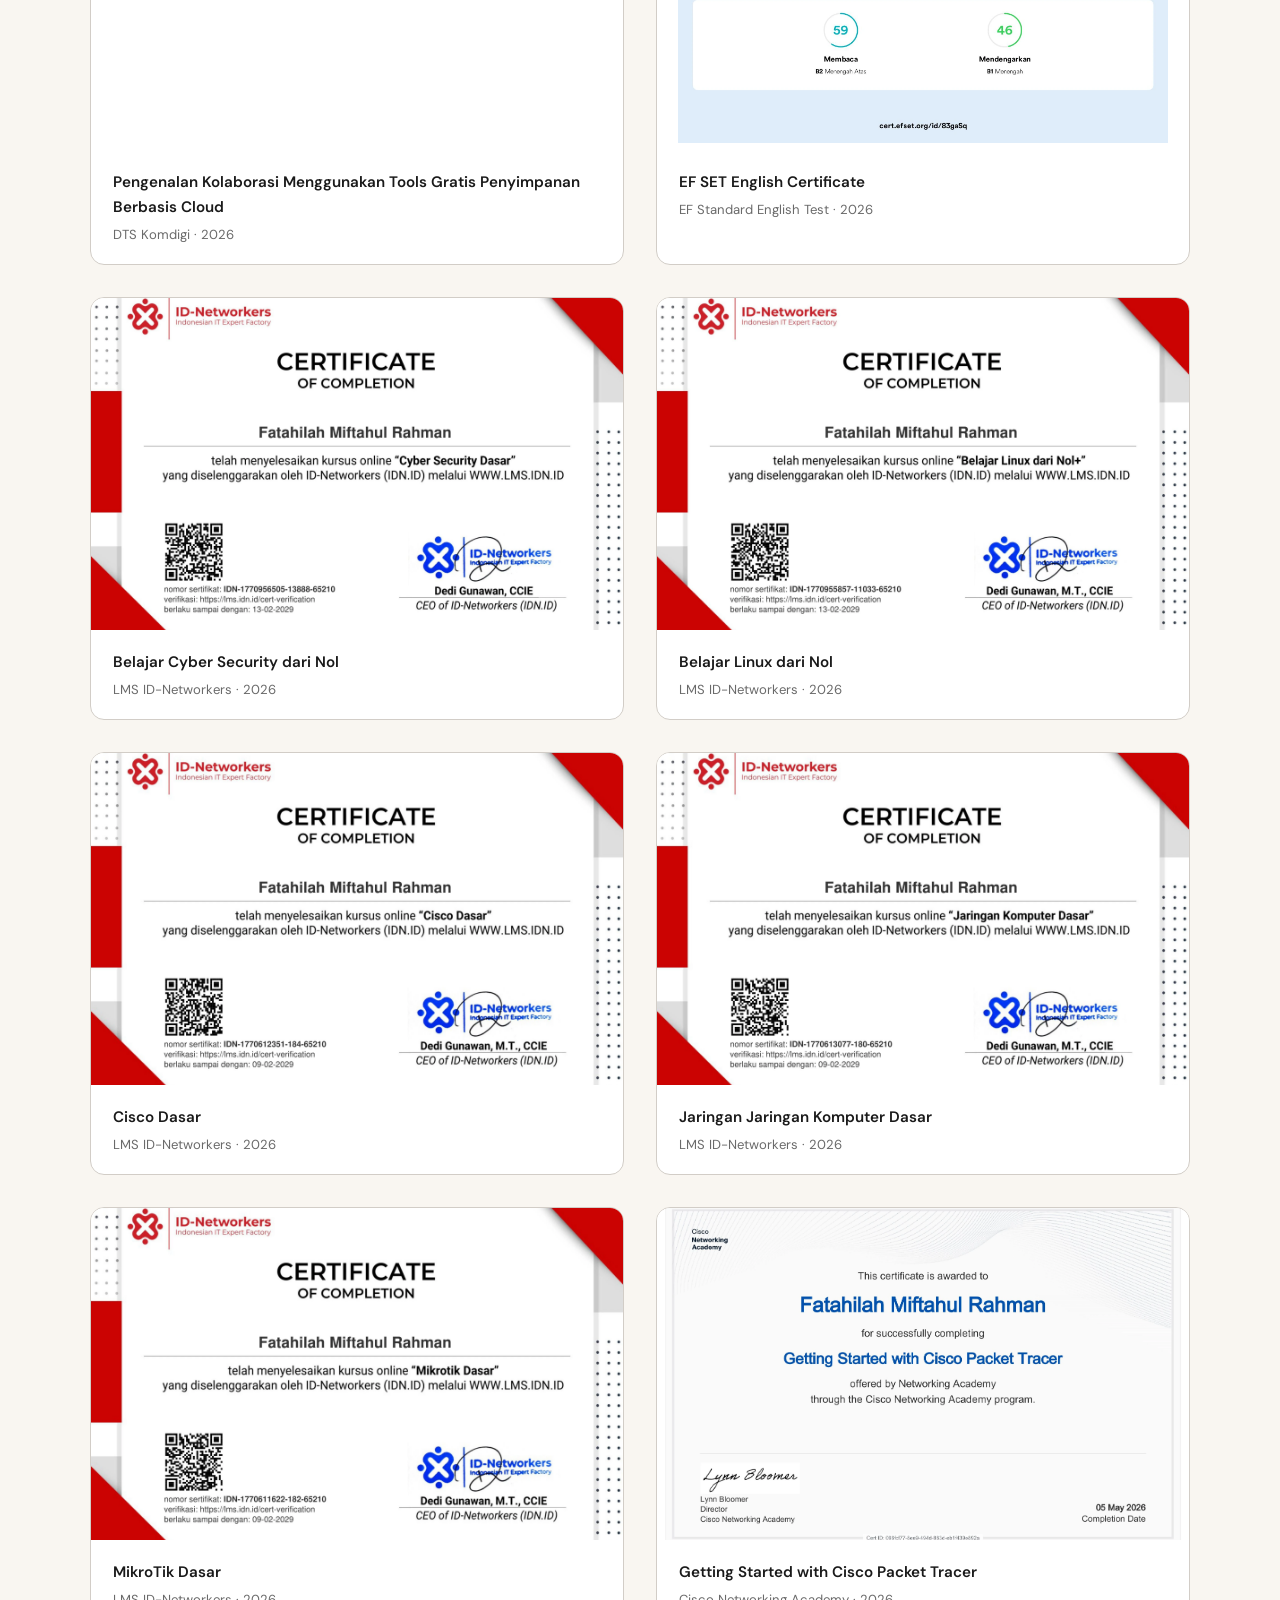
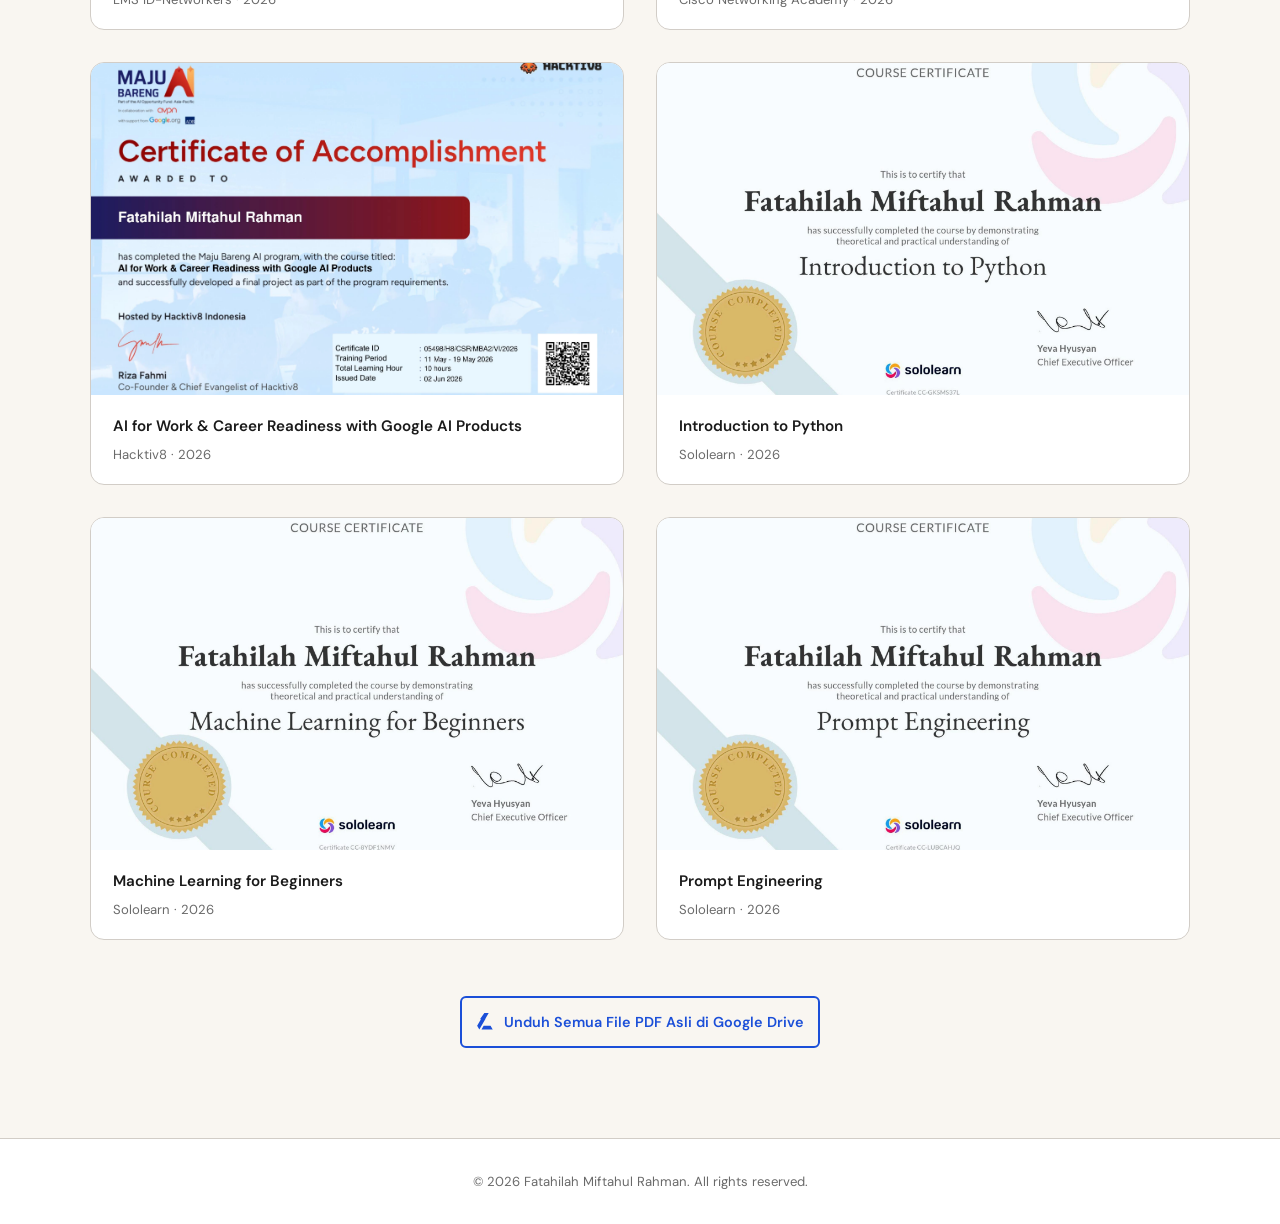
==== commit d2f02988: "Add files via upload" ====
--- a/certificates.html
+++ b/certificates.html
@@ -10,7 +10,11 @@
 
   <meta name="viewport" content="width=device-width, initial-scale=1.0" />
   <title>Semua Sertifikat — Fatahilah Miftahul Rahman</title>
+  <!-- Preconnect untuk mempercepat loading font (Anti-Blocking Render) -->
+  <link rel="preconnect" href="https://fonts.googleapis.com" />
+  <link rel="preconnect" href="https://fonts.gstatic.com" crossorigin />
   <link href="https://fonts.googleapis.com/css2?family=DM+Serif+Display:ital@0;1&family=DM+Sans:wght@300;400;500;600&display=swap" rel="stylesheet" />
+
   <!-- Menghubungkan ke file CSS eksternal -->
   <link rel="stylesheet" href="style.css" />
 </head>
--- a/style.css
+++ b/style.css
@@ -11,14 +11,15 @@
   --cream: #F9F6F1;
   --white: #FFFFFF;
   --ink: #1A1A1A;
-  --ink-soft: #4A4A4A;
-  --ink-muted: #8A8A8A;
+  --ink-soft: #3A3A3A;   /* Diperpekat dari #4A4A4A agar kontrasnya lolos audit */
+  --ink-muted: #6A6A6A;  /* Diperpekat dari #8A8A8A agar teks kecil terbaca jelas */
   --accent: #1B4FD8;
   --accent-light: #E8EEFB;
   --accent-soft: #3B6FF0;
-  --border: #E2DDD8;
+  --border: #D2CDC7;     /* Dipertegas sedikit agar pembatas kartu terlihat tegas */
   --gold: #C9A84C;
 }
+
 
 html { 
   scroll-behavior: smooth; 
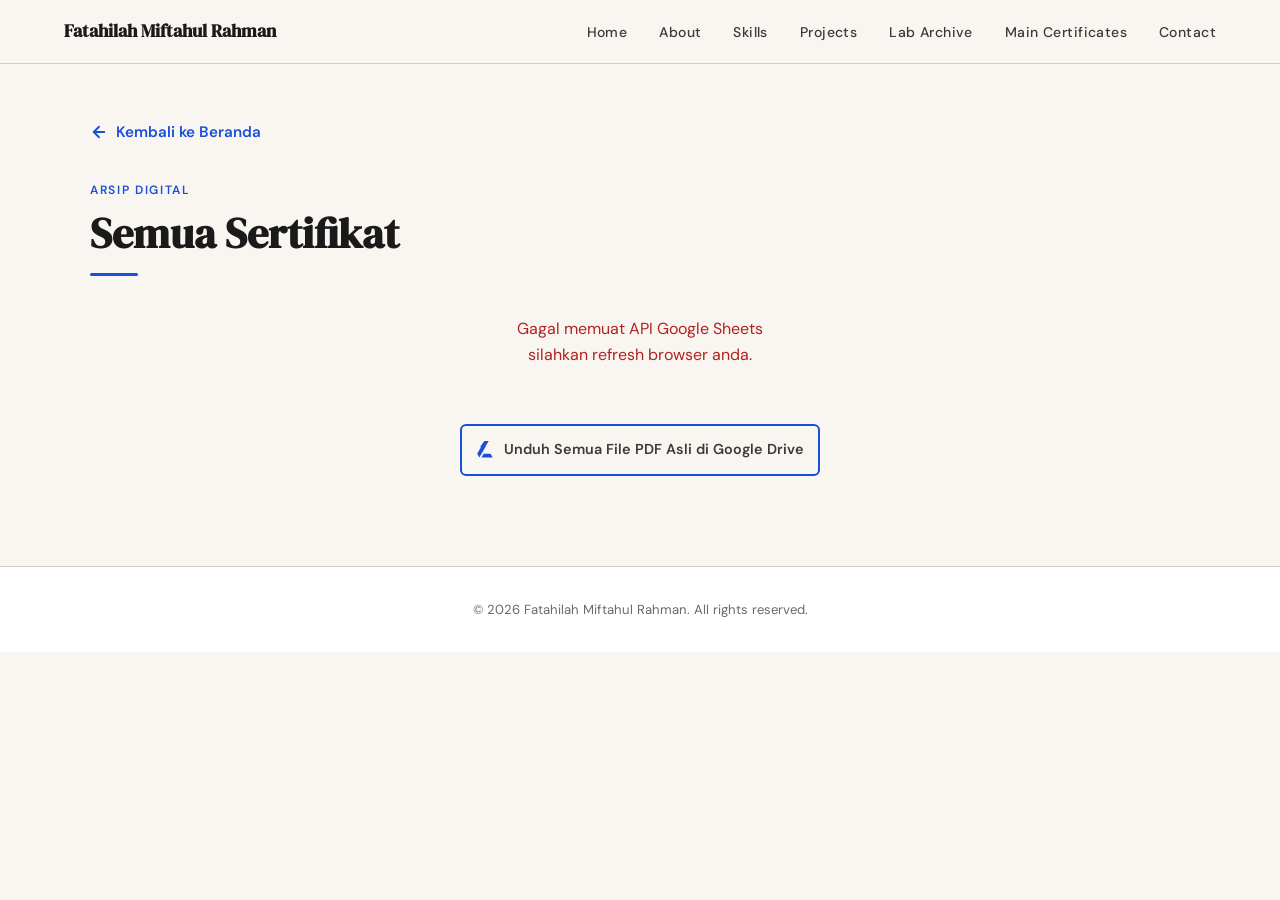
==== commit 67ad79aa: "Add files via upload" ====
--- a/certificates.html
+++ b/certificates.html
@@ -2,298 +2,78 @@
 <html lang="id">
 <head>
   <meta charset="UTF-8" />
-  <!-- Meta Tags Utama untuk SEO -->
   <meta name="description" content="Portofolio profesional Fatahilah Miftahul Rahman, spesialis IT Network &amp; System Administration. Kumpulan proyek lab infrastruktur, jaringan komputer, dan sertifikasi digital terverifikasi." />
   <meta name="keywords" content="Fatahilah Miftahul Rahman, IT Network, System Administration, Network Engineer, Portofolio IT, Susun Lab Jaringan, Cisco, MikroTik" />
   <meta name="author" content="Fatahilah Miftahul Rahman" />
   <meta name="robots" content="index, follow" />
-
   <meta name="viewport" content="width=device-width, initial-scale=1.0" />
   <title>Semua Sertifikat — Fatahilah Miftahul Rahman</title>
-  <!-- Preconnect untuk mempercepat loading font (Anti-Blocking Render) -->
+  
   <link rel="preconnect" href="https://fonts.googleapis.com" />
   <link rel="preconnect" href="https://fonts.gstatic.com" crossorigin />
-  <link href="https://fonts.googleapis.com/css2?family=DM+Serif+Display:ital@0;1&family=DM+Sans:wght@300;400;500;600&display=swap" rel="stylesheet" />
-
-  <!-- Menghubungkan ke file CSS eksternal -->
+  <link rel="stylesheet" href="https://fonts.googleapis.com/css2?family=DM+Serif+Display:ital@0;1&family=DM+Sans:wght@300;400;500;600&display=swap" media="print" onload="this.media='all'" />
+  <noscript>
+    <link rel="stylesheet" href="https://fonts.googleapis.com/css2?family=DM+Serif+Display:ital@0;1&family=DM+Sans:wght@300;400;500;600&display=swap" />
+  </noscript>
   <link rel="stylesheet" href="style.css" />
 </head>
 <body>
 
-  <!-- NAVBAR UTAMA -->
-  <nav id="main-nav">
-    <a href="index.html#home" class="nav-logo">Fatahilah Miftahul Rahman</a>
-    <div class="menu-toggle" id="mobile-menu">
-      <span></span>
-      <span></span>
-      <span></span>
-    </div>
-    
-    <div class="nav-overlay" id="nav-overlay">
-      <div class="overlay-header">
-        <span class="overlay-title">Menu</span>
-        <div class="close-btn" id="close-menu">&times;</div>
+  <header>
+    <nav id="main-nav">
+      <a href="index.html#home" class="nav-logo">Fatahilah Miftahul Rahman</a>
+      <div class="menu-toggle" id="mobile-menu">
+        <span></span>
+        <span></span>
+        <span></span>
       </div>
-      <ul class="overlay-links">
-        <li><a href="index.html#home">Home</a></li>
-        <li><a href="index.html#about">About</a></li>
-        <li><a href="index.html#skills">Skills</a></li>
-        <li><a href="index.html#projects">Projects</a></li>
-        <li><a href="index.html#certificates">Main Certificates</a></li>
-        <li><a href="index.html#contact">Contact</a></li>
-      </ul>
-    </div>
-  </nav>
+      <div class="nav-overlay" id="nav-overlay">
+        <div class="overlay-header">
+          <span class="overlay-title">Menu</span>
+          <div class="close-btn" id="close-menu">&times;</div>
+        </div>
+        <ul class="overlay-links">
+          <li><a href="index.html#home">Home</a></li>
+          <li><a href="index.html#about">About</a></li>
+          <li><a href="index.html#skills">Skills</a></li>
+          <li><a href="index.html#projects">Projects</a></li>
+          <li><a href="https://fatahilah-lab.vercel.app/">Lab Archive</a></li>
+          <li><a href="index.html#certificates">Main Certificates</a></li>
+          <li><a href="index.html#contact">Contact</a></li>
+        </ul>
+      </div>
+    </nav>
+  </header>
 
-  <!-- KOLEKSI SERTIFIKAT LENGKAP -->
-  <section class="certificates-page">
-    <div class="section-inner">
-      
-      <!-- Tombol Kembali ke Halaman Utama -->
-      <div class="back-btn-wrap">
-        <a href="index.html" class="back-btn">
-          <svg width="18" height="18" viewBox="0 0 24 24" fill="none" stroke="currentColor" stroke-width="2.5" stroke-linecap="round" stroke-linejoin="round"><line x1="19" y1="12" x2="5" y2="12"></line><polyline points="12 19 5 12 12 5"></polyline></svg>
-          Kembali ke Beranda
-        </a>
-      </div>
-
-      <p class="section-label">Arsip Digital</p>
-      <h2 class="section-title">Semua Sertifikat</h2>
-      <div class="divider"></div>
-      
-      <!-- GRID SERTIFIKAT (Total 19 Sertifikat Berformat WebP) -->
-      <div class="cert-grid">
+  <main>
+    <section class="certificates-page">
+      <div class="section-inner">
+        <div class="back-btn-wrap">
+          <a href="index.html#certificates" class="back-btn">
+            <svg width="18" height="18" viewBox="0 0 24 24" fill="none" stroke="currentColor" stroke-width="2.5" stroke-linecap="round" stroke-linejoin="round"><line x1="19" y1="12" x2="5" y2="12"></line><polyline points="12 19 5 12 12 5"></polyline></svg>
+            Kembali ke Beranda
+          </a>
+        </div>
+        <p class="section-label">Arsip Digital</p>
+        <h2 class="section-title">Semua Sertifikat</h2>
+        <div class="divider"></div>
         
-        <!-- [1] SERTIFIKAT LKS -->
-        <div class="cert-card lks-featured">
-          <div class="cert-img-wrap">
-            <img src="assets/certificates/certificate-lks.webp" alt="Sertifikat Juara LKS SMK IT Network System Administration - Fatahilah Miftahul Rahman" />
-          </div>
-          <div class="cert-info">
-            <div class="cert-name">Juara I – IT Network System Administration</div>
-            <div class="cert-year">LKS SMK Kabupaten Purworejo · 2026</div>
+        <!-- Grid dinamis akan diisi oleh cms-certificates.js -->
+        <div id="cert-grid-dynamic" class="cert-grid">
+          <div class="loading-status" style="grid-column: 1/-1; text-align: center; color: var(--ink-soft); font-weight: 600;">
+            Menghubungkan ke API Google Sheets...
           </div>
         </div>
 
-        <!-- [2] SERTIFIKAT PKL BLK KEBUMEN (Vertikal) -->
-        <div class="cert-card pkl-vertical">
-          <div class="cert-img-wrap">
-            <img src="assets/certificates/Sertifikat-PKL-UPTD-BLK-Kebumen-depan.webp" alt="Sertifikat PKL UPTD BLK Kebumen Bagian Depan - Fatahilah Miftahul Rahman" loading="lazy" />
-          </div>
-          <div class="cert-info">
-            <div class="cert-name">Sertifikat PKL UPTD BLK Kebumen</div>
-            <div class="cert-year">Dinas Tenaga Kerja Kabupaten Kebumen · 2025</div>
-            <button class="btn-transkrip" data-fullimg="assets/certificates/Sertifikat-PKL-UPTD-BLK-Kebumen-belakang.webp">
-              📄 Lihat Transkrip Nilai
-            </button>
-          </div>
-        </div>
+        <!-- Tombol Google Drive -->
+        <a class="cert-drive-btn" href="https://drive.google.com/drive/folders/1jxQi8S0QpUtACRlumbORdfEAGRturCqt" target="_blank" rel="noopener">
+          <svg viewBox="0 0 24 24"><path d="M4.433 22l-2.9-5.02 5.4-9.35h5.8L4.433 22zm4.4-9.35L5.733 7.63 11.133 0h5.8l-5.4 9.35H8.833zm11.167 9.35H7.333l2.9-5H19.4l2.9 5h-2.3z"/></svg>
+          Unduh Semua File PDF Asli di Google Drive
+        </a>
+      </div>
+    </section>
+  </main>
 
-        <!-- [3] SERTIFIKAT PKL IMC COMPUTER -->
-        <div class="cert-card">
-          <div class="cert-img-wrap">
-            <img src="assets/certificates/Sertifikat-PKL-IMC-Computer-depan.webp" alt="Sertifikat PKL Izzan Mediatek Computindo Depan - Fatahilah Miftahul Rahman" loading="lazy" />
-          </div>
-          <div class="cert-info">
-            <div class="cert-name">Sertifikat PKL IMC Computer</div>
-            <div class="cert-year">Izzan Mediatek Computindo · 2025</div>
-            <button class="btn-transkrip" data-fullimg="assets/certificates/Sertifikat-PKL-IMC-Computer-belakang.webp">
-              📄 Lihat Struktur Matriks Nilai
-            </button>
-          </div>
-        </div>
-
-        <!-- [4] AGUNA COURSE - LINUX FUNDAMENTAL -->
-        <div class="cert-card">
-          <div class="cert-img-wrap">
-            <img src="assets/certificates/sertifikat-aguna-course-linux-fundamental.webp" alt="Sertifikat Aguna Course Linux Fundamental - Fatahilah Miftahul Rahman" loading="lazy" />
-          </div>
-          <div class="cert-info">
-            <div class="cert-name">Linux Fundamental</div>
-            <div class="cert-year">Aguna Course · 2026</div>
-          </div>
-        </div>
-
-        <!-- [5] AGUNA COURSE - NETWORK FUNDAMENTAL -->
-        <div class="cert-card">
-          <div class="cert-img-wrap">
-            <img src="assets/certificates/sertifikat-aguna-course-network-fundamental.webp" alt="Sertifikat Aguna Course Network Fundamental - Fatahilah Miftahul Rahman" loading="lazy" />
-          </div>
-          <div class="cert-info">
-            <div class="cert-name">Network Fundamental</div>
-            <div class="cert-year">Aguna Course · 2026</div>
-          </div>
-        </div>
-
-        <!-- [6] AGUNA COURSE - VIRTUAL MACHINE FUNDAMENTAL -->
-        <div class="cert-card">
-          <div class="cert-img-wrap">
-            <img src="assets/certificates/sertifikat-aguna-course-virtual-machine-fundamental.webp" alt="Sertifikat Aguna Course Virtual Machine Fundamental - Fatahilah Miftahul Rahman" loading="lazy" />
-          </div>
-          <div class="cert-info">
-            <div class="cert-name">Virtual Machine Fundamental</div>
-            <div class="cert-year">Aguna Course · 2026</div>
-          </div>
-        </div>
-
-        <!-- [7] CODEPOLITAN - GENERATIVE AI -->
-        <div class="cert-card">
-          <div class="cert-img-wrap">
-            <img src="assets/certificates/sertifikat-codepolitan-dasar-generative-ai-utama.webp" alt="Sertifikat Dasar Generative AI Utama Codepolitan - Fatahilah Miftahul Rahman" loading="lazy" />
-          </div>
-          <div class="cert-info">
-            <div class="cert-name">Dasar dan Penggunaan Generatif AI</div>
-            <div class="cert-year">Codepolitan · 2026</div>
-            <button class="btn-transkrip" data-fullimg="assets/certificates/sertifikat-codepolitan-dasar-generative-ai-materi-full.webp">
-              📄 Lihat Kurikulum Materi
-            </button>
-          </div>
-        </div>
-
-        <!-- [8] DTS KOMDIGI - TOOLS CLOUD (Vertikal) -->
-        <div class="cert-card pkl-vertical">
-          <div class="cert-img-wrap">
-            <img src="assets/certificates/sertifikat-dts-komdigi-tools-cloud-kolaborasi.webp" alt="Sertifikat DTS Komdigi Penyimpanan Berbasis Cloud - Fatahilah Miftahul Rahman" loading="lazy" />
-          </div>
-          <div class="cert-info">
-            <div class="cert-name">Pengenalan Kolaborasi Menggunakan Tools Gratis Penyimpanan Berbasis Cloud</div>
-            <div class="cert-year">DTS Komdigi · 2026</div>
-          </div>
-        </div>
-
-        <!-- [9] EF SET - ENGLISH CERTIFICATE (Vertikal) -->
-        <div class="cert-card pkl-vertical">
-          <div class="cert-img-wrap">
-            <img src="assets/certificates/sertifikat-efset-english-test.webp" alt="Sertifikat EF SET English Standard Test - Fatahilah Miftahul Rahman" loading="lazy" />
-          </div>
-          <div class="cert-info">
-            <div class="cert-name">EF SET English Certificate</div>
-            <div class="cert-year">EF Standard English Test · 2026</div>
-          </div>
-        </div>
-
-        <!-- [10] IDN - CYBER SECURITY DASAR -->
-        <div class="cert-card">
-          <div class="cert-img-wrap">
-            <img src="assets/certificates/sertifikat-idn-cyber-security-dasar.webp" alt="Sertifikat Belajar Cyber Security dari Nol ID-Networkers - Fatahilah Miftahul Rahman" loading="lazy" />
-          </div>
-          <div class="cert-info">
-            <div class="cert-name">Belajar Cyber Security dari Nol</div>
-            <div class="cert-year">LMS ID-Networkers · 2026</div>
-          </div>
-        </div>
-
-        <!-- [11] IDN - LINUX DASAR -->
-        <div class="cert-card">
-          <div class="cert-img-wrap">
-            <img src="assets/certificates/sertifikat-idn-linux-dasar.webp" alt="Sertifikat Belajar Linux dari Nol ID-Networkers - Fatahilah Miftahul Rahman" loading="lazy" />
-          </div>
-          <div class="cert-info">
-            <div class="cert-name">Belajar Linux dari Nol</div>
-            <div class="cert-year">LMS ID-Networkers · 2026</div>
-          </div>
-        </div>
-
-        <!-- [12] IDN - CISCO DASAR -->
-        <div class="cert-card">
-          <div class="cert-img-wrap">
-            <img src="assets/certificates/sertifikat-idn-cisco-dasar.webp" alt="Sertifikat Cisco Dasar LMS ID-Networkers - Fatahilah Miftahul Rahman" loading="lazy" />
-          </div>
-          <div class="cert-info">
-            <div class="cert-name">Cisco Dasar</div>
-            <div class="cert-year">LMS ID-Networkers · 2026</div>
-          </div>
-        </div>
-
-        <!-- [13] IDN - JARINGAN KOMPUTER DASAR -->
-        <div class="cert-card">
-          <div class="cert-img-wrap">
-            <img src="assets/certificates/sertifikat-idn-jaringan-komputer-dasar.webp" alt="Sertifikat Jaringan Komputer Dasar ID-Networkers - Fatahilah Miftahul Rahman" loading="lazy" />
-          </div>
-          <div class="cert-info">
-            <div class="cert-name">Jaringan Jaringan Komputer Dasar</div>
-            <div class="cert-year">LMS ID-Networkers · 2026</div>
-          </div>
-        </div>
-
-        <!-- [14] IDN - MIKROTIK DASAR -->
-        <div class="cert-card">
-          <div class="cert-img-wrap">
-            <img src="assets/certificates/sertifikat-idn-mikrotik-dasar.webp" alt="Sertifikat MikroTik Dasar LMS ID-Networkers - Fatahilah Miftahul Rahman" loading="lazy" />
-          </div>
-          <div class="cert-info">
-            <div class="cert-name">MikroTik Dasar</div>
-            <div class="cert-year">LMS ID-Networkers · 2026</div>
-          </div>
-        </div>
-
-        <!-- [15] CISCO NETACAD - GETTING STARTED PACKET TRACER -->
-        <div class="cert-card">
-          <div class="cert-img-wrap">
-            <img src="assets/certificates/sertifikat-cisco-getting-started-packet-tracer.webp" alt="Sertifikat Cisco NetAcad Getting Started with Packet Tracer - Fatahilah Miftahul Rahman" loading="lazy" />
-          </div>
-          <div class="cert-info">
-            <div class="cert-name">Getting Started with Cisco Packet Tracer</div>
-            <div class="cert-year">Cisco Networking Academy · 2026</div>
-          </div>
-        </div>
-
-        <!-- [16] HACKTIV8 - AI FOR WORK -->
-        <div class="cert-card">
-          <div class="cert-img-wrap">
-            <img src="assets/certificates/sertifikat-hacktiv8-ai-work-career-readiness.webp" alt="Sertifikat Hacktiv8 AI for Work &amp; Career Readiness - Fatahilah Miftahul Rahman" loading="lazy" />
-          </div>
-          <div class="cert-info">
-            <div class="cert-name">AI for Work &amp; Career Readiness with Google AI Products</div>
-            <div class="cert-year">Hacktiv8 · 2026</div>
-          </div>
-        </div>
-
-        <!-- [17] SOLOLEARN - INTRODUCTION TO PYTHON -->
-        <div class="cert-card">
-          <div class="cert-img-wrap">
-            <img src="assets/certificates/sertifikat-sololearn-introduction-python.webp" alt="Sertifikat Sololearn Introduction to Python - Fatahilah Miftahul Rahman" loading="lazy" />
-          </div>
-          <div class="cert-info">
-            <div class="cert-name">Introduction to Python</div>
-            <div class="cert-year">Sololearn · 2026</div>
-          </div>
-        </div>
-
-        <!-- [18] SOLOLEARN - MACHINE LEARNING FOR BEGINNERS -->
-        <div class="cert-card">
-          <div class="cert-img-wrap">
-            <img src="assets/certificates/sertifikat-sololearn-machine-learning-beginners.webp" alt="Sertifikat Sololearn Machine Learning for Beginners - Fatahilah Miftahul Rahman" loading="lazy" />
-          </div>
-          <div class="cert-info">
-            <div class="cert-name">Machine Learning for Beginners</div>
-            <div class="cert-year">Sololearn · 2026</div>
-          </div>
-        </div>
-
-        <!-- [19] SOLOLEARN - PROMPT ENGINEERING -->
-        <div class="cert-card">
-          <div class="cert-img-wrap">
-            <img src="assets/certificates/sertifikat-sololearn-prompt-engineering.webp" alt="Sertifikat Sololearn Prompt Engineering - Fatahilah Miftahul Rahman" loading="lazy" />
-          </div>
-          <div class="cert-info">
-            <div class="cert-name">Prompt Engineering</div>
-            <div class="cert-year">Sololearn · 2026</div>
-          </div>
-        </div>
-
-      </div>
-
-      <!-- Tombol Link Google Drive Sebagai Backup -->
-      <a class="cert-drive-btn" href="https://drive.google.com/drive/folders/1jxQi8S0QpUtACRlumbORdfEAGRturCqt" target="_blank" rel="noopener">
-        <svg viewBox="0 0 24 24"><path d="M4.433 22l-2.9-5.02 5.4-9.35h5.8L4.433 22zm4.4-9.35L5.733 7.63 11.133 0h5.8l-5.4 9.35H8.833zm11.167 9.35H7.333l2.9-5H19.4l2.9 5h-2.3z"/></svg>
-        Unduh Semua File PDF Asli di Google Drive
-      </a>
-
-    </div>
-  </section>
-
-  <!-- WADAH POP-UP MODAL KOSONGAN -->
   <div id="certModal" class="modal">
     <span class="close-modal" id="closeModal">&times;</span>
     <img class="modal-content" id="modalImg" alt="Halaman Lampiran Sertifikat" />
@@ -303,7 +83,7 @@
     &copy; 2026 Fatahilah Miftahul Rahman. All rights reserved.
   </footer>
 
-  <!-- Menghubungkan ke file JavaScript eksternal -->
   <script src="script.js"></script>
+  <script src="cms-certificates.js"></script>
 </body>
-</html>
+</html>
--- a/style.css
+++ b/style.css
@@ -20,7 +20,6 @@
   --gold: #C9A84C;
 }
 
-
 html { 
   scroll-behavior: smooth; 
 }
@@ -527,7 +526,7 @@
 .cert-card.pkl-vertical .cert-img-wrap {
   height: auto;
   aspect-ratio: 3 / 4;
-  background-color: #fff;
+  background-color: var(--white);
 }
 
 .cert-card.pkl-vertical .cert-img-wrap img {
@@ -609,7 +608,7 @@
 }
 
 /* ==========================================================================
-   OPTIMASI TOMBOL GOOGLE DRIVE (CENTERED & RESPONSIVE)
+   OPTIMASI TOMBOL GOOGLE DRIVE (KONTRAS TINGGI WCAG)
    ========================================================================== */
 .cert-drive-btn {
   display: flex;
@@ -621,7 +620,7 @@
   margin: 3.5rem auto 0 auto;
   padding: 0.8rem 1.2rem;
   background-color: transparent;
-  color: var(--accent);
+  color: var(--ink-soft); /* Diubah ke warna pekat agar teks luar border lolos audit */
   border: 2px solid var(--accent);
   border-radius: 6px;
   font-family: 'DM Sans', sans-serif;
@@ -774,7 +773,26 @@
 /* ==========================================================================
    MEDIA QUERIES (RESPONSIF LAPTOP / DESKTOP)
    ========================================================================== */
-@media (min-width: 769px) {
+
+/* Untuk layar lebar mulai dari 600px (termasuk tablet dan mode desktop HP) */
+@media (min-width: 600px) {
+  /* Atur grid menjadi 2 kolom */
+  .cert-grid {
+    display: grid;
+    grid-template-columns: repeat(2, 1fr);
+    gap: 2rem;
+  }
+
+  /* Kartu featured (id=1) tampil di tengah sendiri */
+  .cert-card.featured-cert {
+    grid-column: 1 / -1;
+    max-width: 550px;
+    margin-left: auto;
+    margin-right: auto;
+    margin-bottom: 2rem;
+  }
+
+  /* Aturan lain dari sebelumnya (skills, buttons, contact, dll) */
   #skills .section-inner {
     display: flex;
     align-items: flex-start;
@@ -790,13 +808,8 @@
 
   .skills-grid {
     flex-grow: 1;
-    grid-template-columns: repeat(2, 1fr); 
+    grid-template-columns: repeat(2, 1fr);
     gap: 1.5rem;
-  }
-
-  .cert-grid {
-    grid-template-columns: repeat(2, 1fr);
-    gap: 2rem;
   }
 
   .lks-featured {
@@ -830,6 +843,11 @@
   .contact-btn {
     flex: 1;
   }
+}
+
+/* Untuk layar yang lebih kecil (opsional) tetap dipertahankan */
+@media (max-width: 599px) {
+  /* Aturan mobile sudah ada di bagian sebelumnya, tidak perlu diubah */
 }
 
 /* ==========================================================================
@@ -928,3 +946,41 @@
     height: 16px;
   }
 }
+
+/* ==========================================================================
+   KUNCI KHUSUS AUDIT AKSESIBILITAS (WCAG CONTRAST INJECTION)
+   ========================================================================== */
+.skill-list li {
+  color: var(--ink-soft) !important;
+}
+
+.cert-year, 
+.meta-card-label, 
+.overlay-title {
+  color: var(--ink-soft) !important; /* Menaikkan kepekatan elemen teks sekunder */
+}
+/* Tambahan untuk meta penerbit & tahun */
+.cert-meta {
+  font-size: 0.75rem;
+  color: var(--ink-muted);
+  margin-top: 4px;
+}
+
+.project-desc, 
+.about-body p {
+  color: var(--ink) !important; /* Memastikan teks panjang berada di kontras tertinggi */
+}
+/* Update kontras untuk elemen badge dan tombol */
+.achievement-badge {
+  background: #B8860B !important; /* Warna emas lebih gelap */
+  color: #FFFFFF !important;
+  font-weight: 700; /* Menebalkan font agar lebih mudah dibaca */
+}
+
+.contact-btn.wa-color {
+  background-color: #075E54 !important; /* Hijau WhatsApp yang lebih gelap dan kontras */
+}
+
+.contact-btn.email-color {
+  background-color: #B22222 !important; /* Merah yang lebih gelap */
+}
